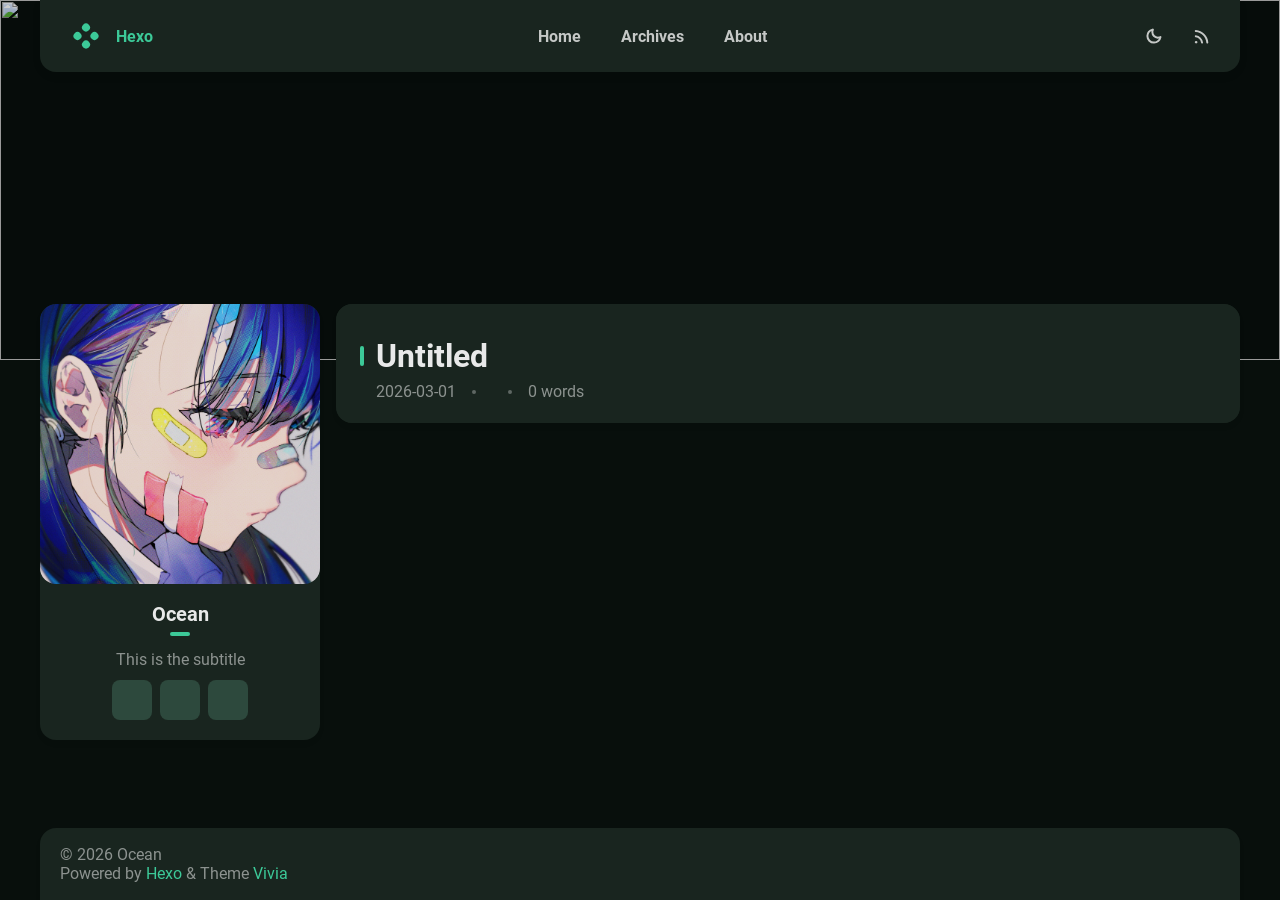
==== about/index.html @ 74344266 "Site updated: 2026-03-01 21:42:23" ====
<!DOCTYPE html>


<html theme="dark" showBanner="true" hasBanner="true" > 
<link href="https://cdn.staticfile.org/font-awesome/6.4.2/css/fontawesome.min.css" rel="stylesheet">
<link href="https://cdn.staticfile.org/font-awesome/6.4.2/css/brands.min.css" rel="stylesheet">
<link href="https://cdn.staticfile.org/font-awesome/6.4.2/css/solid.min.css" rel="stylesheet">
<script src="/js/color.global.min.js" ></script>
<script src="/js/load-settings.js" ></script>
<head>
  <meta charset="utf-8">
  
  
  

  
  <title>Hexo</title>
  <meta name="viewport" content="width=device-width, initial-scale=1, shrink-to-fit=no">

  <link rel="preload" href="/css/fonts/Roboto-Regular.ttf" as="font" type="font/ttf" crossorigin="anonymous">
  <link rel="preload" href="/css/fonts/Roboto-Bold.ttf" as="font" type="font/ttf" crossorigin="anonymous">

  <meta property="og:type" content="website">
<meta property="og:title" content="Hexo">
<meta property="og:url" content="http://example.com/about/index.html">
<meta property="og:site_name" content="Hexo">
<meta property="og:locale" content="en_US">
<meta property="article:published_time" content="2026-03-01T13:24:46.363Z">
<meta property="article:modified_time" content="2026-03-01T13:24:46.363Z">
<meta property="article:author" content="John Doe">
<meta name="twitter:card" content="summary">
  
    <link rel="alternate" href="/atom.xml" title="Hexo" type="application/atom+xml">
  
  
    <link rel="icon" media="(prefers-color-scheme: light)" href="/images/favicon-light-32.png" sizes="32x32">
    <link rel="icon" media="(prefers-color-scheme: light)" href="/images/favicon-light-128.png" sizes="128x128">
    <link rel="icon" media="(prefers-color-scheme: light)" href="/images/favicon-light-180.png" sizes="180x180">
    <link rel="icon" media="(prefers-color-scheme: light)" href="/images/favicon-light-192.png" sizes="192x192">
    <link rel="icon" media="(prefers-color-scheme: dark)" href="/images/favicon-dark-32.png" sizes="32x32">
    <link rel="icon" media="(prefers-color-scheme: dark)" href="/images/favicon-dark-128.png" sizes="128x128">
    <link rel="icon" media="(prefers-color-scheme: dark)" href="/images/favicon-dark-180.png" sizes="180x180">
    <link rel="icon" media="(prefers-color-scheme: dark)" href="/images/favicon-dark-192.png" sizes="192x192">
  
  
  
<link rel="stylesheet" href="/css/style.css">

<meta name="generator" content="Hexo 8.1.1"></head>

<body>
  
  
    
<div id="banner" class="">
  <img src="/images/backgrand/main.png" itemprop="image">
  <div id="banner-dim"></div>
</div>
 
   
  <div id="main-grid" class="  ">
    <div id="nav" class=""  >
      <navbar id="navbar">
  <nav id="title-nav">
    <a href="/">
      <div id="vivia-logo">
        <div class="dot"></div>
        <div class="dot"></div>
        <div class="dot"></div>
        <div class="dot"></div>
      </div>
      <div>Hexo </div>
    </a>
  </nav>
  <nav id="main-nav">
    
      <a class="main-nav-link" href="/">Home</a>
    
      <a class="main-nav-link" href="/archives">Archives</a>
    
      <a class="main-nav-link" href="/about">About</a>
    
  </nav>
  <nav id="sub-nav">
    <a id="theme-btn" class="nav-icon">
      <span class="light-mode-icon"><svg xmlns="http://www.w3.org/2000/svg" height="20" viewBox="0 -960 960 960" width="20"><path d="M438.5-829.913v-48q0-17.452 11.963-29.476 11.964-12.024 29.326-12.024 17.363 0 29.537 12.024t12.174 29.476v48q0 17.452-11.963 29.476-11.964 12.024-29.326 12.024-17.363 0-29.537-12.024T438.5-829.913Zm0 747.826v-48q0-17.452 11.963-29.476 11.964-12.024 29.326-12.024 17.363 0 29.537 12.024t12.174 29.476v48q0 17.452-11.963 29.476-11.964 12.024-29.326 12.024-17.363 0-29.537-12.024T438.5-82.087ZM877.913-438.5h-48q-17.452 0-29.476-11.963-12.024-11.964-12.024-29.326 0-17.363 12.024-29.537t29.476-12.174h48q17.452 0 29.476 11.963 12.024 11.964 12.024 29.326 0 17.363-12.024 29.537T877.913-438.5Zm-747.826 0h-48q-17.452 0-29.476-11.963-12.024-11.964-12.024-29.326 0-17.363 12.024-29.537T82.087-521.5h48q17.452 0 29.476 11.963 12.024 11.964 12.024 29.326 0 17.363-12.024 29.537T130.087-438.5Zm660.174-290.87-34.239 32q-12.913 12.674-29.565 12.174-16.653-.5-29.327-13.174-12.674-12.673-12.554-28.826.12-16.152 12.794-28.826l33-35q12.913-12.674 30.454-12.674t30.163 12.847q12.709 12.846 12.328 30.826-.38 17.98-13.054 30.653ZM262.63-203.978l-32 34q-12.913 12.674-30.454 12.674t-30.163-12.847q-12.709-12.846-12.328-30.826.38-17.98 13.054-30.653l33.239-31q12.913-12.674 29.565-12.174 16.653.5 29.327 13.174 12.674 12.673 12.554 28.826-.12 16.152-12.794 28.826Zm466.74 33.239-32-33.239q-12.674-12.913-12.174-29.565.5-16.653 13.174-29.327 12.673-12.674 28.826-13.054 16.152-.38 28.826 12.294l35 33q12.674 12.913 12.674 30.454t-12.847 30.163q-12.846 12.709-30.826 12.328-17.98-.38-30.653-13.054ZM203.978-697.37l-34-33q-12.674-12.913-13.174-29.945-.5-17.033 12.174-29.707t31.326-13.293q18.653-.62 31.326 13.054l32 34.239q11.674 12.913 11.174 29.565-.5 16.653-13.174 29.327-12.673 12.674-28.826 12.554-16.152-.12-28.826-12.794ZM480-240q-100 0-170-70t-70-170q0-100 70-170t170-70q100 0 170 70t70 170q0 100-70 170t-170 70Zm-.247-82q65.703 0 111.475-46.272Q637-414.544 637-480.247t-45.525-111.228Q545.95-637 480.247-637t-111.475 45.525Q323-545.95 323-480.247t45.525 111.975Q414.05-322 479.753-322ZM481-481Z"/></svg></span>
      <span class="dark-mode-icon"><svg xmlns="http://www.w3.org/2000/svg" height="20" viewBox="0 -960 960 960" width="20"><path d="M480.239-116.413q-152.63 0-258.228-105.478Q116.413-327.37 116.413-480q0-130.935 77.739-227.435t206.304-125.043q43.022-9.631 63.87 10.869t3.478 62.805q-8.891 22.043-14.315 44.463-5.424 22.42-5.424 46.689 0 91.694 64.326 155.879 64.325 64.186 156.218 64.186 24.369 0 46.978-4.946 22.609-4.945 44.413-14.076 42.826-17.369 62.967 1.142 20.142 18.511 10.511 61.054Q807.174-280 712.63-198.206q-94.543 81.793-232.391 81.793Zm0-95q79.783 0 143.337-40.217 63.554-40.218 95.793-108.283-15.608 4.044-31.097 5.326-15.49 1.283-31.859.805-123.706-4.066-210.777-90.539-87.071-86.473-91.614-212.092-.24-16.369.923-31.978 1.164-15.609 5.446-30.978-67.826 32.478-108.282 96.152Q211.652-559.543 211.652-480q0 111.929 78.329 190.258 78.329 78.329 190.258 78.329ZM466.13-465.891Z"/></svg></span>
    </a>
    
      <a id="nav-rss-link" class="nav-icon mobile-hide" href="/atom.xml" title="RSS Feed">
        <svg xmlns="http://www.w3.org/2000/svg" height="20" viewBox="0 -960 960 960" width="20"><path d="M198-120q-25.846 0-44.23-18.384-18.384-18.385-18.384-44.23 0-25.846 18.384-44.23 18.384-18.385 44.23-18.385 25.846 0 44.23 18.385 18.384 18.384 18.384 44.23 0 25.845-18.384 44.23Q223.846-120 198-120Zm538.385 0q-18.846 0-32.923-13.769-14.076-13.769-15.922-33.23-8.692-100.616-51.077-188.654-42.385-88.039-109.885-155.539-67.5-67.501-155.539-109.885Q283-663.462 182.385-672.154q-19.461-1.846-33.23-16.23-13.769-14.385-13.769-33.846t14.076-32.922q14.077-13.461 32.923-12.23 120.076 8.692 226.038 58.768 105.961 50.077 185.73 129.846 79.769 79.769 129.846 185.731 50.077 105.961 58.769 226.038 1.231 18.846-12.538 32.922Q756.461-120 736.385-120Zm-252 0q-18.231 0-32.423-13.461t-18.653-33.538Q418.155-264.23 348.886-333.5q-69.27-69.27-166.501-84.423-20.077-4.462-33.538-18.961-13.461-14.5-13.461-33.346 0-19.076 13.884-33.23 13.884-14.153 33.115-10.922 136.769 15.384 234.384 112.999 97.615 97.615 112.999 234.384 3.231 19.23-10.538 33.115Q505.461-120 484.385-120Z"/></svg>
      </a>
    
    <div id="nav-menu-btn" class="nav-icon">
      <svg xmlns="http://www.w3.org/2000/svg" height="20" viewBox="0 -960 960 960" width="20"><path d="M177.37-252.282q-17.453 0-29.477-11.964-12.024-11.963-12.024-29.326t12.024-29.537q12.024-12.174 29.477-12.174h605.26q17.453 0 29.477 11.964 12.024 11.963 12.024 29.326t-12.024 29.537q-12.024 12.174-29.477 12.174H177.37Zm0-186.218q-17.453 0-29.477-11.963-12.024-11.964-12.024-29.326 0-17.363 12.024-29.537T177.37-521.5h605.26q17.453 0 29.477 11.963 12.024 11.964 12.024 29.326 0 17.363-12.024 29.537T782.63-438.5H177.37Zm0-186.217q-17.453 0-29.477-11.964-12.024-11.963-12.024-29.326t12.024-29.537q12.024-12.174 29.477-12.174h605.26q17.453 0 29.477 11.964 12.024 11.963 12.024 29.326t-12.024 29.537q-12.024 12.174-29.477 12.174H177.37Z"/></svg>
    </div>
  </nav>
</navbar>
<div id="nav-dropdown" class="hidden">
  <div id="dropdown-link-list">
    
      <a class="nav-dropdown-link" href="/">Home</a>
    
      <a class="nav-dropdown-link" href="/archives">Archives</a>
    
      <a class="nav-dropdown-link" href="/about">About</a>
    
    
      <a class="nav-dropdown-link" href="/atom.xml" title="RSS Feed">RSS</a>
     
    </div>
</div>
<script>
  let dropdownBtn = document.getElementById("nav-menu-btn");
  let dropdownEle = document.getElementById("nav-dropdown");
  dropdownBtn.onclick = function() {
    dropdownEle.classList.toggle("hidden");
  }
</script>
    </div>
    <div id="sidebar-wrapper">
      <sidebar id="sidebar">
  
    <div class="widget-wrap">
  <div class="info-card">
    <div class="avatar">
      
        <image src=/images/avatar/main.jpg></image>
      
      <div class="img-dim"></div>
    </div>
    <div class="info">
      <div class="username">Ocean </div>
      <div class="dot"></div>
      <div class="subtitle">This is the subtitle </div>
      <div class="link-list">
        
          <a class="link-btn" target="_blank" rel="noopener" href="https://twitter.com" title="Twitter"><i class="fa-brands fa-twitter"></i></a>
        
          <a class="link-btn" target="_blank" rel="noopener" href="https://store.steampowered.com" title="Steam"><i class="fa-brands fa-steam"></i></a>
        
          <a class="link-btn" target="_blank" rel="noopener" href="https://github.com" title="GitHub"><i class="fa-brands fa-github"></i></a>
         
      </div>  
    </div>
  </div>
</div>

  
  <div class="sticky">
    
      



    
      

    
  </div>
</sidebar>
    </div>
    <div id="content-body">
       


<article id="page-" class="h-entry article article-type-page" itemprop="blogPost" itemscope itemtype="https://schema.org/BlogPosting">
   
  <div class="article-inner">
    <div class="article-main">
      <header class="article-header">
        
<div class="main-title-bar">
  <div class="main-title-dot"></div>
  
    
      <h1 class="p-name article-title" itemprop="headline name">
        Untitled
      </h1>
    
  
</div>

        <div class='meta-info-bar'>
          <div class="meta-info">
  <time class="dt-published" datetime="2026-03-01T13:24:46.363Z" itemprop="datePublished">2026-03-01</time>
</div>
          <div class="need-seperator meta-info">
              
          </div>
          <div class="wordcount need-seperator meta-info">
            0 words 
          </div>
        </div>
        
      </header>
      <div class="e-content article-entry" itemprop="articleBody">
        
          
        
      </div>

         
    </div>
    
     
  </div>
  
    

  
</article>






    </div>
    <div id="footer-wrapper">
      <footer id="footer">
  
  <div id="footer-info" class="inner">
    
    &copy; 2026 Ocean<br>
    Powered by <a href="https://hexo.io/" target="_blank">Hexo</a> & Theme <a target="_blank" rel="noopener" href="https://github.com/saicaca/hexo-theme-vivia">Vivia</a>
  </div>
</footer>

    </div>
    <div class="back-to-top-wrapper">
    <button id="back-to-top-btn" class="back-to-top-btn hide" onclick="topFunction()">
        <i class="fa-solid fa-angle-up"></i>
    </button>
</div>

<script>
    function topFunction() {
        window.scroll({ top: 0, behavior: 'smooth' });
    }
    let btn = document.getElementById('back-to-top-btn');
    function scrollFunction() {
        if (document.body.scrollTop > 600 || document.documentElement.scrollTop > 600) {
            btn.classList.remove('hide')
        } else {
            btn.classList.add('hide')
        }
    }
    window.onscroll = function() {
        scrollFunction();
    }
</script>

  </div>
  <script src="/js/light-dark-switch.js"></script>
</body>
</html>
---- css/style.css ----
:root {
  --neut-L90: rgba(255,255,255,0.9);
  --neut-L75: rgba(255,255,255,0.75);
  --neut-L50: rgba(255,255,255,0.5);
  --neut-L30: rgba(255,255,255,0.3);
  --neut-L10: rgba(255,255,255,0.1);
  --banner-dim: rgba(0,0,0,0.2);
  --primary-hue: 165;
  --main-title: rgba(255,255,255,0.9);
  --btn-content: var(--neut-L75);
  --btn-content-hover: var(--btn-content);
  --card-btn-bg: var(--card-background);
  --card-btn-icon: var(--primary);
  --btn-text-neutral-text: var(--neut-L75);
  --btn-text-content: var(--primary);
  --btn-text-light-text: var(--primary);
  --title-hover: var(--primary);
  --light-dot: var(--primary);
  --article-meta: rgba(255,255,255,0.5);
  --article-text: rgba(255,255,255,0.75);
  --info-name: rgba(255,255,255,0.9);
  --info-sub: rgba(255,255,255,0.5);
  --link: var(--primary);
  --color-picker-border: var(--primary);
  --color-picker-thumb: var(--primary);
  --pagenav-curr-bg: var(--primary);
  --widget-title: var(--main-title);
  --archive-year: var(--neut-L75);
  --archive-date: var(--neut-L50);
  --archive-title: var(--neut-L75);
  --archive-tags: var(--neut-L30);
  --archive-dashline: var(--neut-L10);
  --primary-btn-bg: var(--primary);
  --img-overlay: rgba(0,0,0,0.1);
  --sidebar-width: 280px;
  --display-light-icon: 0;
  --display-dark-icon: 1;
}
@supports (color: oklch(0 0 0)) {
  :root {
    --primary: oklch(0.75 0.14 var(--primary-hue));
    --nav-dropdown-bg: oklch(0.2 0.02 var(--primary-hue));
    --page-background: oklch(0.16 0.014 var(--primary-hue));
    --card-background: oklch(0.25 0.02 var(--primary-hue));
    --btn-bg: oklch(0.38 0.04 var(--primary-hue));
    --btn-hover: oklch(0.45 0.045 var(--primary-hue));
    --btn-active: oklch(0.5 0.05 var(--primary-hue));
    --card-btn-hover: oklch(0.3 0.03 var(--primary-hue));
    --card-btn-active: oklch(0.35 0.035 var(--primary-hue));
    --btn-text-hover: oklch(0.2 0.02 var(--primary-hue));
    --btn-text-active: oklch(0.17 0.017 var(--primary-hue));
    --timeline-dim-dot: oklch(0.5 0.05 var(--primary-hue));
    --title-active: oklch(0.65 0.12 var(--primary-hue));
    --tag-dot: oklch(0.25 0.02 var(--primary-hue));
    --highlight-selection: oklch(0.35 0.035 var(--primary-hue));
    --article-code-bg: oklch(0.4 0.04 var(--primary-hue));
    --article-block: oklch(0.2 0.02 var(--primary-hue));
    --link-hover-bg: oklch(0.4 0.08 var(--primary-hue));
    --link-active-bg: oklch(0.35 0.07 var(--primary-hue));
    --blockquote-bg: oklch(0.2 0.02 var(--primary-hue));
    --color-picker-range: oklch(0.4 0.04 var(--primary-hue));
    --badge-bg: oklch(0.75 0.12 var(--primary-hue));
    --text-on-light: oklch(0.25 0.02 var(--primary-hue));
    --pagenav-curr-text: oklch(0.25 0.02 var(--primary-hue));
    --input-field: oklch(0.2 0.02 var(--primary-hue));
    --primary-btn-text: oklch(0.25 0.02 var(--primary-hue));
    --enter-btn-bg: oklch(0.2 0.02 var(--primary-hue));
    --enter-btn-hover: oklch(0.3 0.03 var(--primary-hue));
    --enter-btn-active: oklch(0.35 0.035 var(--primary-hue));
    --selection-bg: oklch(0.4 0.08 var(--primary-hue));
    --code-block-selection-bg: oklch(0.4 0.08 var(--primary-hue));
  }
}
@supports not (color: oklch(0 0 0)) {
  :root {
    --primary: #3cc998;
    --nav-dropdown-bg: #0d1914;
    --page-background: #080f0c;
    --card-background: #19251f;
    --btn-bg: #2d493d;
    --btn-hover: #3d5d4f;
    --btn-active: #476d5c;
    --card-btn-hover: #1f332a;
    --card-btn-active: #294036;
    --btn-text-hover: #0d1914;
    --btn-text-active: #08120e;
    --timeline-dim-dot: #476d5c;
    --title-active: #32a67d;
    --tag-dot: #19251f;
    --highlight-selection: #294036;
    --article-code-bg: #334f42;
    --article-block: #0d1914;
    --link-hover-bg: #0a553d;
    --link-active-bg: #074631;
    --blockquote-bg: #0d1914;
    --color-picker-range: #334f42;
    --badge-bg: #58c69b;
    --text-on-light: #19251f;
    --pagenav-curr-text: #19251f;
    --input-field: #0d1914;
    --primary-btn-text: #19251f;
    --enter-btn-bg: #0d1914;
    --enter-btn-hover: #1f332a;
    --enter-btn-active: #294036;
    --selection-bg: #0a553d;
    --code-block-selection-bg: #0a553d;
  }
}
:root[theme='light'] {
  --card-background: #fff;
  --banner-dim: none;
  --neut-L90: rgba(0,0,0,0.9);
  --neut-L75: rgba(0,0,0,0.75);
  --neut-L50: rgba(0,0,0,0.5);
  --neut-L30: rgba(0,0,0,0.3);
  --neut-L10: rgba(0,0,0,0.1);
  --main-title: rgba(0,0,0,0.9);
  --article-meta: rgba(0,0,0,0.5);
  --article-text: rgba(0,0,0,0.75);
  --btn-text-neutral-text: rgba(0,0,0,0.75);
  --info-name: rgba(0,0,0,0.9);
  --info-sub: rgba(0,0,0,0.5);
  --tag-dot: var(--btn-content);
  --img-overlay: rgba(0,0,0,0);
  --pagenav-curr-text: rgba(255,255,255,0.9);
  --primary-btn-text: rgba(255,255,255,0.9);
  --display-light-icon: 1;
  --display-dark-icon: 0;
}
@supports (color: oklch(0 0 0)) {
  :root[theme='light'] {
    --primary: oklch(0.7 0.14 var(--primary-hue));
    --page-background: oklch(0.95 0.01 var(--primary-hue));
    --nav-dropdown-bg: oklch(0.98 0.005 var(--primary-hue));
    --btn-bg: oklch(0.95 0.025 var(--primary-hue));
    --btn-content: oklch(0.55 0.12 var(--primary-hue));
    --btn-hover: oklch(0.9 0.05 var(--primary-hue));
    --btn-active: oklch(0.85 0.08 var(--primary-hue));
    --btn-text-hover: oklch(0.95 0.025 var(--primary-hue));
    --btn-text-active: oklch(0.98 0.01 var(--primary-hue));
    --btn-text-content: oklch(0.7 0.14 var(--primary-hue));
    --card-btn-hover: oklch(0.98 0.005 var(--primary-hue));
    --card-btn-active: oklch(0.9 0.03 var(--primary-hue));
    --title-active: oklch(0.6 0.12 var(--primary-hue));
    --link-hover-bg: oklch(0.95 0.025 var(--primary-hue));
    --link-active-bg: oklch(0.9 0.05 var(--primary-hue));
    --article-code-bg: oklch(0.95 0.02 var(--primary-hue));
    --blockquote-bg: oklch(0.98 0.005 var(--primary-hue));
    --badge-bg: oklch(0.95 0.02 var(--primary-hue));
    --text-on-light: oklch(0.55 0.12 var(--primary-hue));
    --color-picker-range: oklch(0.95 0.02 var(--primary-hue));
    --input-field: oklch(0.98 0.005 var(--primary-hue));
    --enter-btn-bg: oklch(0.98 0.005 var(--primary-hue));
    --enter-btn-hover: oklch(0.96 0.015 var(--primary-hue));
    --enter-btn-active: oklch(0.9 0.03 var(--primary-hue));
    --selection-bg: oklch(0.9 0.05 var(--primary-hue));
  }
}
@supports not (color: oklch(0 0 0)) {
  :root[theme='light'] {
    --primary: #22b988;
    --page-background: #e9f1ed;
    --nav-dropdown-bg: #f5f9f7;
    --btn-bg: #e0f4ea;
    --btn-content: #008760;
    --btn-hover: #c0e9d6;
    --btn-active: #9cdfc1;
    --btn-text-hover: #e0f4ea;
    --btn-text-active: #f3fbf7;
    --btn-text-content: #22b988;
    --card-btn-hover: #f5f9f7;
    --card-btn-active: #cde5d9;
    --title-active: #19966e;
    --link-hover-bg: #e0f4ea;
    --link-active-bg: #c0e9d6;
    --article-code-bg: #e3f3eb;
    --blockquote-bg: #f5f9f7;
    --badge-bg: #e3f3eb;
    --text-on-light: #008760;
    --color-picker-range: #e3f3eb;
    --input-field: #f5f9f7;
    --enter-btn-bg: #f5f9f7;
    --enter-btn-hover: #e9f5ef;
    --enter-btn-active: #cde5d9;
    --selection-bg: #c0e9d6;
  }
}
body {
  width: 100%;
}
body:before,
body:after {
  content: "";
  display: table;
}
body:after {
  clear: both;
}
html,
body,
div,
span,
applet,
object,
iframe,
h1,
h2,
h3,
h4,
h5,
h6,
p,
blockquote,
pre,
a,
abbr,
acronym,
address,
big,
cite,
code,
del,
dfn,
em,
img,
ins,
kbd,
q,
s,
samp,
small,
strike,
strong,
sub,
sup,
tt,
var,
dl,
dt,
dd,
ol,
ul,
li,
fieldset,
form,
label,
legend,
table,
caption,
tbody,
tfoot,
thead,
tr,
th,
td {
  margin: 0;
  padding: 0;
  border: 0;
  outline: 0;
  font-weight: inherit;
  font-style: inherit;
  font-family: inherit;
  font-size: 100%;
  vertical-align: baseline;
}
body {
  line-height: 1;
  color: #000;
  background: #fff;
}
ol,
ul {
  list-style: none;
}
table {
  border-collapse: separate;
  border-spacing: 0;
  vertical-align: middle;
}
caption,
th,
td {
  text-align: left;
  font-weight: normal;
  vertical-align: middle;
}
a img {
  border: none;
}
a {
  text-decoration: none;
}
@font-face {
  font-family: Roboto;
  font-style: normal;
  font-weight: 400;
  src: url("fonts/Roboto-Regular.ttf") format("truetype");
}
@font-face {
  font-family: Roboto;
  font-style: normal;
  font-weight: 700;
  src: url("fonts/Roboto-Bold.ttf") format("truetype");
}
body,
#container {
  overflow-x: hidden;
  height: 100%;
}
body {
  font: 16px "Roboto", -apple-system, BlinkMacSystemFont, "Segoe UI", "Oxygen", "Ubuntu", "Cantarell", "Fira Sans", "Droid Sans", "Helvetica Neue", sans-serif;
  -webkit-text-size-adjust: 100%;
  background: var(--page-background);
  background-size: 240px;
  background-blend-mode: overlay;
  -webkit-transition: background 0.15s ease-out, color 0.15s ease-out;
  -moz-transition: background 0.15s ease-out, color 0.15s ease-out;
  -ms-transition: background 0.15s ease-out, color 0.15s ease-out;
  transition: background 0.15s ease-out, color 0.15s ease-out;
}

#main-grid {
  grid-template-columns: min(30%, var(--sidebar-width)) auto;
  grid-template-rows: auto auto auto;
}
#main-grid.right-sidebar {
  grid-template-columns: auto min(30%, var(--sidebar-width));
}
#main-grid {
  display: grid;
  max-width: 1200px;
  min-height: 100vh;
  grid-template-rows: auto 1fr auto;
  margin: auto;
  position: relative;
  grid-gap: 16px;
}
#main-grid #nav {
  grid-column-start: 1;
  grid-column-end: 3;
  -webkit-transition: height 0.15s ease-out;
  -moz-transition: height 0.15s ease-out;
  -ms-transition: height 0.15s ease-out;
  transition: height 0.15s ease-out;
}
#main-grid #sidebar-wrapper {
  grid-row: 2;
  grid-column: 1;
}
#main-grid #content-body {
  grid-column: 2;
  grid-row: 2;
  overflow: auto;
}
#main-grid #footer-wrapper {
  grid-row: 3;
  grid-column-start: 1;
  grid-column-end: 3;
}
#main-grid.right-sidebar #sidebar-wrapper {
  grid-column: 2;
}
#main-grid.right-sidebar #content-body {
  grid-column: 1;
}
@media screen and (max-width: 767px) {
  #main-grid {
    grid-template-columns: auto auto;
  }
  #main-grid #sidebar-wrapper {
    grid-row: 3;
    grid-column-start: 1;
    grid-column-end: 3;
    margin-top: 48px;
  }
  #main-grid #content-body {
    grid-column-start: 1;
    grid-column-end: 3;
  }
  #main-grid #footer-wrapper {
    grid-row: 4;
  }
}
@media screen and (min-width: 768px) and (max-width: 1023px) {
  #main-grid {
    grid-template-columns: auto auto;
  }
  #main-grid #sidebar-wrapper {
    grid-row: 3;
    grid-column-start: 1;
    grid-column-end: 3;
    margin-top: 48px;
  }
  #main-grid #content-body {
    grid-column-start: 1;
    grid-column-end: 3;
  }
  #main-grid #footer-wrapper {
    grid-row: 4;
  }
}
#main {
  position: relative;
}
.clear {
  clear: both;
}
#container {
  position: relative;
}
#nav,
#sidebar-wrapper,
#content-body,
#footer-wrapper,
#back-to-top-btn {
  filter: drop-shadow(0px 4px 4px rgba(0,0,0,0.01));
}
.img-dim {
  width: 100%;
  height: 100%;
  background: var(--img-overlay);
  position: absolute;
  -webkit-transition: background 0.15s ease-out;
  -moz-transition: background 0.15s ease-out;
  -ms-transition: background 0.15s ease-out;
  transition: background 0.15s ease-out;
}
::selection {
  background-color: var(--selection-bg);
}
.article-date,
.article-category-link,
.archive-year {
  text-decoration: none;
  text-transform: uppercase;
  letter-spacing: 2px;
  color: #999;
  margin-bottom: 1em;
  margin-left: 5px;
  line-height: 1em;
  text-shadow: 0 1px #fff;
  font-weight: bold;
}
.archive-article-inner {
  background: #fff;
  -webkit-box-shadow: 1px 2px 3px #ddd;
  box-shadow: 1px 2px 3px #ddd;
  border: 1px solid #ddd;
  border-radius: 3px;
}
navbar,
.article-inner,
#article-nav .article-nav-btn,
.comment-card,
.wl-comment-card,
#page-nav #num-bar,
#page-nav .page-nav-btn,
.archive-main-card,
.back-to-top-btn,
.widget,
.info-card {
  background: var(--card-background);
  border-radius: 16px;
  -webkit-transition: background 0.15s ease-out;
  -moz-transition: background 0.15s ease-out;
  -ms-transition: background 0.15s ease-out;
  transition: background 0.15s ease-out;
}
.article-tag-list-link,
.widget-tag-list-link,
.info-card .link-list .link-btn {
  background: var(--btn-bg);
  border-radius: 8px;
  color: var(--btn-content);
  -webkit-transition: background 0.15s ease-out, color 0.15s ease-out;
  -moz-transition: background 0.15s ease-out, color 0.15s ease-out;
  -ms-transition: background 0.15s ease-out, color 0.15s ease-out;
  transition: background 0.15s ease-out, color 0.15s ease-out;
  cursor: pointer;
  border: none;
  display: -webkit-box;
  display: -moz-box;
  display: -webkit-flex;
  display: -ms-flexbox;
  display: box;
  display: flex;
  -webkit-box-pack: center;
  -moz-box-pack: center;
  -ms-flex-pack: center;
  -webkit-justify-content: center;
  justify-content: center;
  -webkit-box-align: center;
  -moz-box-align: center;
  -ms-flex-align: center;
  -webkit-align-items: center;
  align-items: center;
}
.article-tag-list-link:hover,
.widget-tag-list-link:hover,
.info-card .link-list .link-btn:hover {
  color: var(--btn-content-hover);
  background: var(--btn-hover);
}
.article-tag-list-link:active,
.widget-tag-list-link:active,
.info-card .link-list .link-btn:active {
  background: var(--btn-active);
}
#article-nav .article-nav-btn,
.back-to-top-btn {
  display: -webkit-box;
  display: -moz-box;
  display: -webkit-flex;
  display: -ms-flexbox;
  display: box;
  display: flex;
  -webkit-box-pack: center;
  -moz-box-pack: center;
  -ms-flex-pack: center;
  -webkit-justify-content: center;
  justify-content: center;
  -webkit-box-align: center;
  -moz-box-align: center;
  -ms-flex-align: center;
  -webkit-align-items: center;
  align-items: center;
}
#article-nav .article-nav-btn:hover,
.back-to-top-btn:hover {
  background: var(--card-btn-hover);
}
#article-nav .article-nav-btn:active,
.back-to-top-btn:active {
  background: var(--card-btn-active);
}
.article-tag-list-link,
.widget-tag-list-link {
  height: 32px;
  padding: 0 12px;
  font-size: 14px;
}
.article-title,
.comment-card .main-title,
.wl-comment-card .main-title,
.archive-main-card .archive-title {
  text-decoration: none;
  font-size: 32px;
  font-weight: bold;
  color: var(--main-title);
  line-height: 40px;
  -webkit-transition: color 0.15s ease-out;
  -moz-transition: color 0.15s ease-out;
  -ms-transition: color 0.15s ease-out;
  transition: color 0.15s ease-out;
  position: relative;
}
@media screen and (max-width: 767px) {
  .article-title,
  .comment-card .main-title,
  .wl-comment-card .main-title,
  .archive-main-card .archive-title {
    font-size: 28px;
  }
}
.article-entry a,
#footer a {
  color: var(--link);
  border-radius: 6px;
  -webkit-transition: background 0.15s ease-out, color 0.15s ease-out, outline 0.15s ease-out;
  -moz-transition: background 0.15s ease-out, color 0.15s ease-out, outline 0.15s ease-out;
  -ms-transition: background 0.15s ease-out, color 0.15s ease-out, outline 0.15s ease-out;
  transition: background 0.15s ease-out, color 0.15s ease-out, outline 0.15s ease-out;
  padding: 3px;
  margin: -3px;
}
.article-entry a:hover,
#footer a:hover {
  background: var(--link-hover-bg);
}
.article-entry a:active,
#footer a:active {
  background: var(--link-active-bg);
}
.article-entry h1,
.widget h1 {
  font-size: 2em;
}
.article-entry h2,
.widget h2 {
  font-size: 1.5em;
}
.article-entry h3,
.widget h3 {
  font-size: 1.3em;
}
.article-entry h4,
.widget h4 {
  font-size: 1.2em;
}
.article-entry h5,
.widget h5 {
  font-size: 1em;
}
.article-entry h6,
.widget h6 {
  font-size: 1em;
  color: #999;
}
.article-entry hr,
.widget hr {
  border: 1px dashed #ddd;
}
.article-entry strong,
.widget strong {
  font-weight: bold;
}
.article-entry em,
.widget em,
.article-entry cite,
.widget cite {
  font-style: italic;
}
.article-entry sup,
.widget sup,
.article-entry sub,
.widget sub {
  font-size: 0.75em;
  line-height: 0;
  position: relative;
  vertical-align: baseline;
}
.article-entry sup,
.widget sup {
  top: -0.5em;
}
.article-entry sub,
.widget sub {
  bottom: -0.2em;
}
.article-entry small,
.widget small {
  font-size: 0.85em;
}
.article-entry acronym,
.widget acronym,
.article-entry abbr,
.widget abbr {
  border-bottom: 1px dotted;
}
.article-entry ul,
.widget ul,
.article-entry ol,
.widget ol,
.article-entry dl,
.widget dl {
  margin: 0 20px;
  line-height: 1.6em;
}
.article-entry ul ul,
.widget ul ul,
.article-entry ol ul,
.widget ol ul,
.article-entry ul ol,
.widget ul ol,
.article-entry ol ol,
.widget ol ol {
  margin-top: 0;
  margin-bottom: 0;
}
.article-entry ul,
.widget ul {
  list-style: disc;
}
.article-entry ol,
.widget ol {
  list-style: decimal;
}
.article-entry dt,
.widget dt {
  font-weight: bold;
}
:root #nav {
  height: 72px;
  z-index: 10;
}
@media screen and (max-width: 767px) {
  :root #nav {
    height: auto;
    min-height: 72px;
  }
}
@media screen and (min-width: 768px) and (max-width: 1023px) {
  :root #nav {
    height: auto;
    min-height: 72px;
  }
}
:root #banner {
  opacity: 0;
}
:root[showBanner="true"][hasBanner="true"] #nav {
  height: calc(40vh - 72px);
  filter: drop-shadow(0px 4px 4px rgba(0,0,0,0.04));
}
:root[showBanner="true"][hasBanner="true"] #nav.is_home {
  height: calc(60vh - 72px);
}
:root[showBanner="true"][hasBanner="true"] #banner {
  opacity: 1;
  top: 0;
}
@media screen and (min-width: 1024px) {
  :root[showBanner="true"][hasBanner="desktop"] #nav {
    height: calc(40vh - 72px);
    filter: drop-shadow(0px 4px 4px rgba(0,0,0,0.04));
  }
  :root[showBanner="true"][hasBanner="desktop"] #nav.is_home {
    height: calc(60vh - 72px);
  }
  :root[showBanner="true"][hasBanner="desktop"] #banner {
    opacity: 1;
    top: 0;
  }
}
#banner {
  height: 40vh;
  width: 100%;
  position: absolute;
  overflow: hidden;
  -webkit-transition: opacity 0.15s ease-out, top 0.15s ease-out;
  -moz-transition: opacity 0.15s ease-out, top 0.15s ease-out;
  -ms-transition: opacity 0.15s ease-out, top 0.15s ease-out;
  transition: opacity 0.15s ease-out, top 0.15s ease-out;
  top: -40px;
}
#banner.hide {
  opacity: 0;
}
#banner.is_home {
  height: 60vh;
}
#banner img {
  height: 100%;
  width: 100%;
  object-fit: cover;
  object-position: center;
}
#banner #banner-dim {
  height: 100%;
  width: 100%;
  position: absolute;
  top: 0;
  background: var(--banner-dim);
  -webkit-transition: background 0.15s ease-out;
  -moz-transition: background 0.15s ease-out;
  -ms-transition: background 0.15s ease-out;
  transition: background 0.15s ease-out;
}
navbar {
  height: 72px;
  display: -webkit-box;
  display: -moz-box;
  display: -webkit-flex;
  display: -ms-flexbox;
  display: box;
  display: flex;
  -webkit-box-pack: justify;
  -moz-box-pack: justify;
  -ms-flex-pack: justify;
  -webkit-justify-content: space-between;
  justify-content: space-between;
  -webkit-box-align: center;
  -moz-box-align: center;
  -ms-flex-align: center;
  -webkit-align-items: center;
  align-items: center;
  position: sticky;
  margin: 0 auto;
  border-radius: 0 0 16px 16px;
  top: 0;
}
#title-nav {
  margin-left: 16px;
}
#title-nav a {
  color: var(--btn-text-content);
  height: 52px;
  border-radius: 8px;
  -webkit-box-align: center;
  -moz-box-align: center;
  -ms-flex-align: center;
  -webkit-align-items: center;
  align-items: center;
  padding: 0 20px;
  display: -webkit-box;
  display: -moz-box;
  display: -webkit-flex;
  display: -ms-flexbox;
  display: box;
  display: flex;
  font-size: 16px;
  font-weight: bold;
  -webkit-transition: background 0.15s ease-out;
  -moz-transition: background 0.15s ease-out;
  -ms-transition: background 0.15s ease-out;
  transition: background 0.15s ease-out;
}
#title-nav a:hover {
  background: var(--btn-text-hover);
}
#title-nav a:active {
  background: var(--btn-text-active);
}
#title-nav a #vivia-logo {
  display: -webkit-box;
  display: -moz-box;
  display: -webkit-flex;
  display: -ms-flexbox;
  display: box;
  display: flex;
  -webkit-box-lines: multiple;
  -moz-box-lines: multiple;
  -webkit-flex-wrap: wrap;
  -ms-flex-wrap: wrap;
  flex-wrap: wrap;
  gap: 4px;
  width: 20px;
  height: 20px;
  -webkit-transform: rotate(45deg);
  -moz-transform: rotate(45deg);
  -ms-transform: rotate(45deg);
  transform: rotate(45deg);
  margin-right: 20px;
}
#title-nav a #vivia-logo .dot {
  height: 8px;
  width: 8px;
  border-radius: 50%;
  background: var(--btn-text-content);
}
#main-nav {
  float: left;
  display: -webkit-box;
  display: -moz-box;
  display: -webkit-flex;
  display: -ms-flexbox;
  display: box;
  display: flex;
  gap: 8px;
}
@media screen and (max-width: 767px) {
  #main-nav {
    display: none;
  }
}
@media screen and (min-width: 768px) and (max-width: 1023px) {
  #main-nav {
    display: none;
  }
}
.nav-icon,
.main-nav-link {
  float: left;
  color: var(--btn-text-neutral-text);
  fill: var(--btn-text-neutral-text);
  text-decoration: none;
  display: block;
  border-radius: 8px;
  -webkit-transition: background 0.15s ease-out, color 0.15s ease-out;
  -moz-transition: background 0.15s ease-out, color 0.15s ease-out;
  -ms-transition: background 0.15s ease-out, color 0.15s ease-out;
  transition: background 0.15s ease-out, color 0.15s ease-out;
}
.nav-icon:hover,
.main-nav-link:hover {
  background: var(--btn-text-hover);
  color: var(--btn-text-light-text);
  fill: var(--btn-text-light-text);
}
.nav-icon:active,
.main-nav-link:active {
  background: var(--btn-text-active);
}
.nav-icon {
  font-family: FontAwesome;
  text-align: center;
  font-size: 16px;
  width: 44px;
  height: 44px;
  display: -webkit-box;
  display: -moz-box;
  display: -webkit-flex;
  display: -ms-flexbox;
  display: box;
  display: flex;
  position: relative;
  cursor: pointer;
  -webkit-box-pack: center;
  -moz-box-pack: center;
  -ms-flex-pack: center;
  -webkit-justify-content: center;
  justify-content: center;
  -webkit-box-align: center;
  -moz-box-align: center;
  -ms-flex-align: center;
  -webkit-align-items: center;
  align-items: center;
}
@media screen and (max-width: 767px) {
  .nav-icon.mobile-hide {
    display: none;
  }
}
@media screen and (min-width: 768px) and (max-width: 1023px) {
  .nav-icon.mobile-hide {
    display: none;
  }
}
.nav-icon .rss {
  font-weight: 300;
}
.nav-icon .light-mode-icon {
  position: absolute;
  height: 20px;
  opacity: var(--display-light-icon);
  -webkit-transition: opacity 0.15s ease-out;
  -moz-transition: opacity 0.15s ease-out;
  -ms-transition: opacity 0.15s ease-out;
  transition: opacity 0.15s ease-out;
}
.nav-icon .dark-mode-icon {
  position: absolute;
  height: 20px;
  opacity: var(--display-dark-icon);
  -webkit-transition: opacity 0.15s ease-out;
  -moz-transition: opacity 0.15s ease-out;
  -ms-transition: opacity 0.15s ease-out;
  transition: opacity 0.15s ease-out;
}
@media screen and (min-width: 1024px) {
  #nav-menu-btn {
    display: none;
  }
}
#nav-dropdown {
  margin-top: -16px;
  background: var(--nav-dropdown-bg);
  -webkit-transition: background 0.15s ease-out, height 0.15s ease-out;
  -moz-transition: background 0.15s ease-out, height 0.15s ease-out;
  -ms-transition: background 0.15s ease-out, height 0.15s ease-out;
  transition: background 0.15s ease-out, height 0.15s ease-out;
  border-radius: 0 0 16px 16px;
  overflow: hidden;
  height: fit-content;
}
@media screen and (min-width: 1024px) {
  #nav-dropdown {
    display: none;
  }
}
#nav-dropdown.hidden {
  height: 0;
}
#nav-dropdown #dropdown-link-list {
  padding-top: 24px;
  padding-bottom: 8px;
}
#nav-dropdown #dropdown-link-list .nav-dropdown-link {
  display: -webkit-box;
  display: -moz-box;
  display: -webkit-flex;
  display: -ms-flexbox;
  display: box;
  display: flex;
  -webkit-box-align: center;
  -moz-box-align: center;
  -ms-flex-align: center;
  -webkit-align-items: center;
  align-items: center;
  padding-left: 32px;
  height: 40px;
  width: 100%;
  display: -webkit-box;
  display: -moz-box;
  display: -webkit-flex;
  display: -ms-flexbox;
  display: box;
  display: flex;
  color: var(--neut-L75);
  font-weight: bold;
  -webkit-transition: color 0.15s ease-out;
  -moz-transition: color 0.15s ease-out;
  -ms-transition: color 0.15s ease-out;
  transition: color 0.15s ease-out;
}
#nav-dropdown #dropdown-link-list .nav-dropdown-link:hover,
#nav-dropdown #dropdown-link-list .nav-dropdown-link:active {
  color: var(--primary);
}
.main-nav-link {
  font-weight: bold;
  height: 44px;
  padding: 0px 16px;
  display: -webkit-box;
  display: -moz-box;
  display: -webkit-flex;
  display: -ms-flexbox;
  display: box;
  display: flex;
  -webkit-box-align: center;
  -moz-box-align: center;
  -ms-flex-align: center;
  -webkit-align-items: center;
  align-items: center;
}
#main-nav-toggle {
  display: none;
}
#main-nav-toggle:before {
  content: "\f0c9";
}
@media screen and (max-width: 767px) {
  #main-nav-toggle {
    display: block;
  }
}
#sub-nav {
  margin-right: 16px;
  display: -webkit-box;
  display: -moz-box;
  display: -webkit-flex;
  display: -ms-flexbox;
  display: box;
  display: flex;
  gap: 4px;
}
.article {
  margin-bottom: 16px;
}
.article-inner {
  overflow: hidden;
  margin-bottom: 16px;
  display: -webkit-box;
  display: -moz-box;
  display: -webkit-flex;
  display: -ms-flexbox;
  display: box;
  display: flex;
}
.article-main {
  border-radius: 16px;
  z-index: 50;
  position: relative;
  background: var(--card-background);
  -webkit-transition: background 0.15s ease-out;
  -moz-transition: background 0.15s ease-out;
  -ms-transition: background 0.15s ease-out;
  transition: background 0.15s ease-out;
  width: 100%;
  margin-right: -16px;
  padding-bottom: 16px;
}
.article-meta:before,
.article-meta:after {
  content: "";
  display: table;
}
.article-meta:after {
  clear: both;
}
.article-date {
  float: left;
}
.meta-info-bar {
  color: var(--article-meta);
  font-size: 16px;
  font-weight: medium;
  text-decoration: none;
  display: -webkit-box;
  display: -moz-box;
  display: -webkit-flex;
  display: -ms-flexbox;
  display: box;
  display: flex;
  -webkit-box-align: center;
  -moz-box-align: center;
  -ms-flex-align: center;
  -webkit-align-items: center;
  align-items: center;
}
.meta-info-bar * {
  white-space: nowrap;
}
.meta-info-bar .meta-info {
  -webkit-transition: color 0.15s ease-out, outline 0.15s ease-out, background 0.15s ease-out;
  -moz-transition: color 0.15s ease-out, outline 0.15s ease-out, background 0.15s ease-out;
  -ms-transition: color 0.15s ease-out, outline 0.15s ease-out, background 0.15s ease-out;
  transition: color 0.15s ease-out, outline 0.15s ease-out, background 0.15s ease-out;
}
.meta-info-bar a {
  color: var(--article-meta);
  border-radius: 6px;
  margin: -4px;
  padding: 4px;
}
.meta-info-bar a:hover {
  outline-color: var(--btn-bg);
  background: var(--btn-bg);
  color: var(--link);
}
.meta-info-bar .meta-cate-flex {
  display: -webkit-box;
  display: -moz-box;
  display: -webkit-flex;
  display: -ms-flexbox;
  display: box;
  display: flex;
  gap: 6px;
}
.meta-info-bar .meta-cate-flex * {
  -webkit-transition: background 0.15s ease-out, color 0.15s ease-out;
  -moz-transition: background 0.15s ease-out, color 0.15s ease-out;
  -ms-transition: background 0.15s ease-out, color 0.15s ease-out;
  transition: background 0.15s ease-out, color 0.15s ease-out;
}
.meta-info-bar .need-seperator {
  display: -webkit-box;
  display: -moz-box;
  display: -webkit-flex;
  display: -ms-flexbox;
  display: box;
  display: flex;
  -webkit-box-align: center;
  -moz-box-align: center;
  -ms-flex-align: center;
  -webkit-align-items: center;
  align-items: center;
}
.meta-info-bar .need-seperator:before {
  content: "";
  position: relative;
  -webkit-transition: background 0.15s ease-out;
  -moz-transition: background 0.15s ease-out;
  -ms-transition: background 0.15s ease-out;
  transition: background 0.15s ease-out;
  background: var(--neut-L30);
  height: 4px;
  width: 4px;
  border-radius: 50%;
  margin: 0 16px;
}
@media screen and (max-width: 767px) {
  .meta-info-bar .need-seperator:before {
    margin: 0 12px;
  }
}
.article-category-link {
  margin: 0 12px 1em;
}
.article-header {
  padding: 32px 40px 0;
}
@media screen and (max-width: 767px) {
  .article-header {
    padding: 32px 28px 0;
  }
}
.article-header h1 {
  margin-bottom: 0;
}
.article-header .meta-info-bar {
  margin-bottom: 6px;
}
.right-panel {
  display: -webkit-box;
  display: -moz-box;
  display: -webkit-flex;
  display: -ms-flexbox;
  display: box;
  display: flex;
  -webkit-box-pack: end;
  -moz-box-pack: end;
  -ms-flex-pack: end;
  -webkit-justify-content: flex-end;
  justify-content: flex-end;
  -webkit-box-align: center;
  -moz-box-align: center;
  -ms-flex-align: center;
  -webkit-align-items: center;
  align-items: center;
  background-size: cover;
  background-position: center center;
  background-repeat: no-repeat;
  -webkit-transition: all 0.15s ease-out;
  -moz-transition: all 0.15s ease-out;
  -ms-transition: all 0.15s ease-out;
  transition: all 0.15s ease-out;
}
@media screen and (max-width: 767px) {
  .right-panel {
    display: none;
  }
}
.right-panel.non-pic {
  min-width: 76px;
  background: var(--enter-btn-bg);
}
.right-panel.non-pic i {
  color: var(--primary);
  font-size: 24px;
  margin-right: 24px;
}
.right-panel.non-pic:hover {
  background: var(--enter-btn-hover);
}
.right-panel.non-pic:active {
  background: var(--enter-btn-active);
}
.right-panel.with-pic {
  -webkit-transition: 0.3s all ease-out;
  -moz-transition: 0.3s all ease-out;
  -ms-transition: 0.3s all ease-out;
  transition: 0.3s all ease-out;
  min-width: 35%;
}
.right-panel.with-pic .overlay {
  height: 100%;
  width: 100%;
  background: var(--img-overlay);
  -webkit-transition: background 0.15s ease-out;
  -moz-transition: background 0.15s ease-out;
  -ms-transition: background 0.15s ease-out;
  transition: background 0.15s ease-out;
  display: -webkit-box;
  display: -moz-box;
  display: -webkit-flex;
  display: -ms-flexbox;
  display: box;
  display: flex;
  -webkit-box-align: center;
  -moz-box-align: center;
  -ms-flex-align: center;
  -webkit-align-items: center;
  align-items: center;
  -webkit-box-pack: center;
  -moz-box-pack: center;
  -ms-flex-pack: center;
  -webkit-justify-content: center;
  justify-content: center;
}
.right-panel.with-pic .overlay i {
  opacity: 0;
  -webkit-transition: opacity 0.15s ease-out;
  -moz-transition: opacity 0.15s ease-out;
  -ms-transition: opacity 0.15s ease-out;
  transition: opacity 0.15s ease-out;
  margin-right: 0;
  color: #fff;
  font-size: 40px;
}
.right-panel.with-pic .non-pic {
  display: none;
}
.right-panel.with-pic .overlay:hover {
  background: rgba(0,0,0,0.5);
}
.right-panel.with-pic .overlay:hover i {
  display: block;
  opacity: 1;
}
.right-panel.with-pic .overlay:active {
  background: rgba(0,0,0,0.6);
}
.truncate-text {
  overflow: hidden;
  text-overflow: ellipsis;
  display: -webkit-box;
  -webkit-line-clamp: 3;
  line-clamp: 3;
  -webkit-box-orient: vertical;
  margin: 16px 0;
  line-height: 1.6em;
  word-break: break-word;
}
a.article-title:hover {
  color: var(--title-hover);
}
a.article-title:active {
  color: var(--title-active);
}
.article-title h1 {
  width: 100%;
}
.article-title h1 a {
  width: 100%;
}
.article-entry {
  color: var(--article-text);
  padding: 0 40px;
  -webkit-transition: color 0.15s ease-out;
  -moz-transition: color 0.15s ease-out;
  -ms-transition: color 0.15s ease-out;
  transition: color 0.15s ease-out;
}
.article-entry:before,
.article-entry:after {
  content: "";
  display: table;
}
.article-entry:after {
  clear: both;
}
@media screen and (max-width: 767px) {
  .article-entry {
    padding: 0 28px;
  }
}
.article-entry p,
.article-entry table {
  line-height: 1.6em;
  margin: 1.2em 0;
}
.article-entry h1,
.article-entry h2,
.article-entry h3,
.article-entry h4,
.article-entry h5,
.article-entry h6 {
  font-weight: bold;
}
.article-entry h1,
.article-entry h2,
.article-entry h3,
.article-entry h4,
.article-entry h5,
.article-entry h6 {
  line-height: 1.1em;
  margin: 1.1em 0;
}
.article-entry ul,
.article-entry ol,
.article-entry dl {
  margin-top: 1.6em;
  margin-bottom: 1.6em;
}
.article-entry img,
.article-entry video {
  max-width: 100%;
  border-radius: 8px;
  height: auto;
  display: block;
  margin: auto;
}
.article-entry iframe {
  border-radius: 8px;
  border: none;
}
.article-entry table {
  width: 100%;
  border-collapse: collapse;
  border-spacing: 0;
}
.article-entry th {
  font-weight: bold;
  border-bottom: 3px solid #ddd;
  padding-bottom: 0.5em;
}
.article-entry td {
  border-bottom: 1px solid #ddd;
  padding: 10px 0;
}
.article-entry blockquote {
  background: var(--blockquote-bg);
  padding: 0 24px;
  border-radius: 8px;
  display: -webkit-box;
  display: -moz-box;
  display: -webkit-flex;
  display: -ms-flexbox;
  display: box;
  display: flex;
  -webkit-box-orient: vertical;
  -moz-box-orient: vertical;
  -webkit-flex-direction: column;
  -ms-flex-direction: column;
  flex-direction: column;
  -webkit-box-lines: single;
  -moz-box-lines: single;
  -webkit-flex-wrap: nowrap;
  -ms-flex-wrap: nowrap;
  flex-wrap: nowrap;
  margin: 1.2em 0;
  -webkit-transition: background 0.15s ease-out;
  -moz-transition: background 0.15s ease-out;
  -ms-transition: background 0.15s ease-out;
  transition: background 0.15s ease-out;
}
.article-entry footer {
  font-size: 16px;
  margin: 1.6em 0;
  font-family: "Roboto", -apple-system, BlinkMacSystemFont, "Segoe UI", "Oxygen", "Ubuntu", "Cantarell", "Fira Sans", "Droid Sans", "Helvetica Neue", sans-serif;
  text-align: right;
}
.article-entry footer cite:before {
  content: "—";
  padding: 0 0.5em;
}
.article-entry .pullquote {
  text-align: left;
  width: 45%;
  margin: 0;
}
.article-entry .pullquote.left {
  margin-right: 1em;
  float: left;
}
.article-entry .pullquote.right {
  margin-left: 1em;
  float: right;
}
.article-entry .caption {
  color: #999;
  display: block;
  font-size: 0.9em;
  margin-top: 0.5em;
  position: relative;
  text-align: center;
}
.article-entry .video-container {
  position: relative;
  padding-top: 56.25%;
  height: 0;
  overflow: hidden;
  margin: 1.6em 0;
}
.article-entry .video-container iframe,
.article-entry .video-container object,
.article-entry .video-container embed {
  position: absolute;
  top: 0;
  left: 0;
  width: 100%;
  height: 100%;
  margin-top: 0;
}
.article-more-link {
  display: -webkit-box;
  display: -moz-box;
  display: -webkit-flex;
  display: -ms-flexbox;
  display: box;
  display: flex;
  -webkit-box-align: center;
  -moz-box-align: center;
  -ms-flex-align: center;
  -webkit-align-items: center;
  align-items: center;
  -webkit-box-pack: end;
  -moz-box-pack: end;
  -ms-flex-pack: end;
  -webkit-justify-content: flex-end;
  justify-content: flex-end;
  gap: 8px;
  float: right;
  line-height: 40px;
  color: var(--btn-text-content);
  text-decoration: none;
  font-size: 16px;
  font-weight: medium;
  padding-left: 24px;
  padding-right: 40px;
  border-radius: 8px 0 0 8px;
  -webkit-transition: background 0.15s ease-out, padding-right 0.15s ease-out;
  -moz-transition: background 0.15s ease-out, padding-right 0.15s ease-out;
  -ms-transition: background 0.15s ease-out, padding-right 0.15s ease-out;
  transition: background 0.15s ease-out, padding-right 0.15s ease-out;
}
.article-more-link:hover {
  padding-right: 36px;
  background: var(--btn-text-hover);
  text-decoration: none;
}
.article-footer {
  font-size: 0.85em;
  line-height: 1.6em;
  margin: 0 0 0 24px;
}
.article-footer:before,
.article-footer:after {
  content: "";
  display: table;
}
.article-footer:after {
  clear: both;
}
.widget-tag-list,
.article-tag-list {
  margin-top: 12px;
  display: -webkit-box;
  display: -moz-box;
  display: -webkit-flex;
  display: -ms-flexbox;
  display: box;
  display: flex;
  -webkit-box-lines: multiple;
  -moz-box-lines: multiple;
  -webkit-flex-wrap: wrap;
  -ms-flex-wrap: wrap;
  flex-wrap: wrap;
  row-gap: 10px;
  -webkit-column-gap: 8px;
  -moz-column-gap: 8px;
  column-gap: 8px;
}
.article-tag-list-link,
.widget-tag-list-link {
  color: var(--btn-content);
  font-size: 14px;
  font-weight: medium;
  display: -webkit-box;
  display: -moz-box;
  display: -webkit-flex;
  display: -ms-flexbox;
  display: box;
  display: flex;
  -webkit-box-align: center;
  -moz-box-align: center;
  -ms-flex-align: center;
  -webkit-align-items: center;
  align-items: center;
}
.article-tag-list-link:hover,
.widget-tag-list-link:hover {
  color: var(--btn-content-hover);
}
.article-tag-list-link:before {
  content: "";
  display: block;
  height: 4px;
  width: 4px;
  border-radius: 50%;
  background: var(--tag-dot);
  margin-right: 8px;
  -webkit-transition: background 0.15s ease-out;
  -moz-transition: background 0.15s ease-out;
  -ms-transition: background 0.15s ease-out;
  transition: background 0.15s ease-out;
}
@media screen and (max-width: 767px) {
  .article-tag-list-link:before {
    display: none;
  }
}
.article-comment-link {
  float: right;
}
.article-comment-link:before {
  content: "\f075";
  font-family: FontAwesome;
  padding-right: 8px;
}
.article-share-link {
  color: var(--btn-text-content);
  cursor: pointer;
  float: left;
  font-size: 16px;
  font-weight: medium;
  display: -webkit-box;
  display: -moz-box;
  display: -webkit-flex;
  display: -ms-flexbox;
  display: box;
  display: flex;
  -webkit-box-align: center;
  -moz-box-align: center;
  -ms-flex-align: center;
  -webkit-align-items: center;
  align-items: center;
  gap: 8px;
  padding: 0 16px;
  height: 40px;
  -webkit-transition: background 0.15s ease-out;
  -moz-transition: background 0.15s ease-out;
  -ms-transition: background 0.15s ease-out;
  transition: background 0.15s ease-out;
  border-radius: 8px;
}
.article-share-link:hover {
  background: var(--btn-text-hover);
  text-decoration: none;
}
#article-nav {
  position: relative;
  display: -webkit-box;
  display: -moz-box;
  display: -webkit-flex;
  display: -ms-flexbox;
  display: box;
  display: flex;
  gap: 16px;
}
#article-nav .article-nav-btn {
  width: 100%;
  height: 60px;
  display: -webkit-box;
  display: -moz-box;
  display: -webkit-flex;
  display: -ms-flexbox;
  display: box;
  display: flex;
  padding: 0 24px;
  gap: 20px;
  color: var(--neut-L75);
  font-weight: bold;
  font-size: 16px;
  overflow: hidden;
  -webkit-transition: background 0.15s ease-out, color 0.15s ease-out;
  -moz-transition: background 0.15s ease-out, color 0.15s ease-out;
  -ms-transition: background 0.15s ease-out, color 0.15s ease-out;
  transition: background 0.15s ease-out, color 0.15s ease-out;
}
#article-nav .article-nav-btn i {
  color: var(--primary);
  font-size: 20px;
}
#article-nav .article-nav-btn.left {
  -webkit-box-pack: start;
  -moz-box-pack: start;
  -ms-flex-pack: start;
  -webkit-justify-content: flex-start;
  justify-content: flex-start;
}
#article-nav .article-nav-btn.right {
  -webkit-box-pack: end;
  -moz-box-pack: end;
  -ms-flex-pack: end;
  -webkit-justify-content: flex-end;
  justify-content: flex-end;
}
#article-nav .article-nav-btn.disabled {
  opacity: 0;
}
#article-nav .article-nav-btn .title-text {
  white-space: nowrap;
  overflow: hidden;
  text-overflow: ellipsis;
}
.article-nav-link-wrap {
  text-decoration: none;
  -webkit-box-sizing: border-box;
  -moz-box-sizing: border-box;
  box-sizing: border-box;
  margin-top: 16px;
  text-align: center;
  display: block;
  padding: 12px;
  border-radius: 8px;
}
.article-nav-link-wrap:hover {
  color: var(--link);
  background: var(--card-background);
}
@media screen and (min-width: 1024px) {
  .article-nav-link-wrap {
    margin-top: 0;
  }
}
@media screen and (min-width: 1024px) {
  #article-nav-newer {
    float: left;
    text-align: left;
    padding-right: 20px;
  }
}
@media screen and (min-width: 1024px) {
  #article-nav-older {
    float: right;
    text-align: right;
    padding-left: 20px;
  }
}
.article-nav-caption {
  text-transform: uppercase;
  letter-spacing: 2px;
  color: #ddd;
  line-height: 1em;
  font-weight: bold;
}
#article-nav-newer .article-nav-caption {
  margin-right: -2px;
}
.article-nav-title {
  font-size: 0.85em;
  line-height: 1.6em;
  margin-top: 0.5em;
}
.article-gallery {
  position: relative;
  border-radius: 16px 16px 0 0;
  overflow: hidden;
  margin-bottom: -16px;
}
.article-gallery-photos {
  position: relative;
  overflow: hidden;
}
.article-gallery-img {
  display: none;
  max-width: 100%;
}
.article-gallery-img:first-child {
  display: block;
}
.article-gallery-img.loaded {
  position: absolute;
  display: block;
}
.article-gallery-img img {
  display: block;
  width: 100%;
  object-fit: cover;
  margin: 0 auto;
  max-height: 40vh;
}
.comment-card {
  padding: 32px 40px 0 40px;
}
.comment-card * {
  -webkit-transition: none;
  -moz-transition: none;
  -ms-transition: none;
  transition: none;
}
.comment-card .title-bar {
  margin-bottom: 24px;
}
.comment-card #vcomments {
  margin-top: 16px;
}
.comment-card .vimg {
  border-radius: 8px !important;
  border: none !important;
}
.comment-card .vat {
  color: var(--primary) !important;
}
.comment-card .vwrap {
  padding: 0 !important;
  border: none !important;
}
.comment-card .item3 {
  display: -webkit-box !important;
  display: -moz-box !important;
  display: -webkit-flex !important;
  display: -ms-flexbox !important;
  display: box !important;
  display: flex !important;
  gap: 12px !important;
  margin-bottom: 12px !important;
}
.comment-card .item3 input {
  background: var(--input-field) !important;
  border-radius: 8px !important;
  padding-left: 16px !important;
  border-bottom: none !important;
}
.comment-card .vedit {
  background: var(--input-field) !important;
  border-radius: 8px !important;
  padding: 16px !important;
  margin-bottom: 12px !important;
  -webkit-transition: background 0.15s ease-out;
  -moz-transition: background 0.15s ease-out;
  -ms-transition: background 0.15s ease-out;
  transition: background 0.15s ease-out;
}
.comment-card .vinput {
  font-size: 14px !important;
  color: var(--neut-L75) !important;
  -webkit-transition: background 0.15s ease-out;
  -moz-transition: background 0.15s ease-out;
  -ms-transition: background 0.15s ease-out;
  transition: background 0.15s ease-out;
}
.comment-card ::placeholder {
  color: var(--neut-L30);
}
.comment-card svg path {
  fill: var(--primary);
}
.comment-card .vsubmit {
  height: 32px;
  min-width: 80px;
  border: none !important;
  background: var(--primary-btn-bg) !important;
  color: var(--primary-btn-text) !important;
  border-radius: 8px !important;
  font-size: 14px !important;
  font-weight: bold !important;
}
.comment-card .vrow {
  padding: 0 !important;
}
.comment-card .vcount {
  color: var(--neut-L50) !important;
}
.comment-card .vhead .vnick {
  color: var(--neut-L90) !important;
}
.comment-card .vhead .vnick:hover {
  color: var(--primary) !important;
}
.comment-card .vcontent p {
  color: var(--neut-L75) !important;
}
.comment-card a:hover {
  color: var(--primary) !important;
}
.comment-card .vquote {
  border-left: none !important;
}
.comment-card .vpower {
  font-size: 14px !important;
  padding: 0 !important;
  padding-bottom: 24px !important;
  line-height: 14px !important;
}
.comment-card .vpower a {
  font-size: 14px !important;
  color: var(--link) !important;
}
.comment-card .vh {
  border-bottom: none !important;
}
.comment-card .vcard {
  padding-top: 8px !important;
}
.comment-card .vemojis {
  margin-top: 12px !important;
}
.comment-card .vempty {
  color: var(--neut-L30) !important;
}
.el-input-group__prepend,
.tk-comments-count,
.tk-nick.tk-nick-link,
.tk-time,
.tk-content,
.el-input__count,
.el-button.tk-preview.el-button--default.el-button--small,
.el-button.tk-cancel.el-button--default.el-button--small,
.el-input__inner,
.tk-input.el-textarea,
.tk-preview-container,
.tk-actions,
.tk-comments-no {
  color: var(--neut-L90) !important;
}
.tk-admin-comment-filter-type {
  text-align: center;
}
.tk-footer {
  padding-bottom: 2em;
}
.tk-content img {
  max-width: 100% !important;
}
.tk-content pre {
  white-space: pre-wrap;
  word-wrap: break-word;
}
.tk-footer a {
  color: var(--link) !important;
}
.tk-replies .tk-avatar {
  width: 2.5rem !important;
  height: 2.5rem !important;
}
.tk-replies .tk-avatar img {
  width: 2.5rem !important;
  height: 2.5rem !important;
}
.tk-comments-container .tk-submit {
  position: relative;
  left: -70px;
}
.wl-comment-card {
  padding: 32px 40px 0 40px;
}
.wl-comment-card * {
  -webkit-transition: none;
  -moz-transition: none;
  -ms-transition: none;
  transition: none;
}
.wl-comment-card .title-bar {
  margin-bottom: 24px;
}
.wl-count {
  color: var(--article-text);
}
.wl-panel {
  background: var(--input-field);
}
:root {
  --waline-theme-color: var(--primary-btn-bg);
  --waline-active-color: var(--primary-btn-bg);
}
.archives-wrap {
  margin: 16px 0;
}
.archives:before,
.archives:after {
  content: "";
  display: table;
}
.archives:after {
  clear: both;
}
.archive-year-wrap {
  margin-bottom: 1em;
}
.archives {
  -webkit-column-gap: 10px;
  -moz-column-gap: 10px;
  column-gap: 10px;
}
@media screen and (min-width: 768px) and (max-width: 1023px) {
  .archives {
    -webkit-column-count: 2;
    -moz-column-count: 2;
    column-count: 2;
  }
}
@media screen and (min-width: 1024px) {
  .archives {
    -webkit-column-count: 3;
    -moz-column-count: 3;
    column-count: 3;
  }
}
.archive-article {
  -webkit-column-break-inside: avoid;
  page-break-inside: avoid;
  overflow: hidden;
  break-inside: avoid-column;
}
.archive-article-inner {
  padding: 10px;
  margin-bottom: 15px;
}
.archive-article-title {
  text-decoration: none;
  font-weight: bold;
  color: #555;
  -webkit-transition: color 0.2s;
  -moz-transition: color 0.2s;
  -ms-transition: color 0.2s;
  transition: color 0.2s;
}
.archive-article-title:hover {
  color: #258fb8;
}
.archive-article-footer {
  margin-top: 1em;
}
.archive-article-date {
  color: #999;
  text-decoration: none;
  font-size: 0.85em;
  line-height: 1em;
  margin-bottom: 0.5em;
  display: block;
}
#page-nav {
  margin: 16px auto;
  text-align: center;
  color: #999;
  overflow: visible;
  display: -webkit-box;
  display: -moz-box;
  display: -webkit-flex;
  display: -ms-flexbox;
  display: box;
  display: flex;
  -webkit-box-pack: center;
  -moz-box-pack: center;
  -ms-flex-pack: center;
  -webkit-justify-content: center;
  justify-content: center;
  gap: 12px;
}
#page-nav:before,
#page-nav:after {
  content: "";
  display: table;
}
#page-nav:after {
  clear: both;
}
#page-nav #num-bar {
  border-radius: 8px;
  background: var(--card-btn-bg);
  font-weight: bold;
  display: -webkit-box;
  display: -moz-box;
  display: -webkit-flex;
  display: -ms-flexbox;
  display: box;
  display: flex;
}
#page-nav #num-bar .current {
  background: var(--pagenav-curr-bg);
  color: var(--pagenav-curr-text);
}
#page-nav .page-nav-btn {
  width: 40px;
  height: 40px;
  background: var(--card-btn-bg);
  border-radius: 8px;
  font-family: FontAwesome;
  display: -webkit-box;
  display: -moz-box;
  display: -webkit-flex;
  display: -ms-flexbox;
  display: box;
  display: flex;
  -webkit-box-pack: center;
  -moz-box-pack: center;
  -ms-flex-pack: center;
  -webkit-justify-content: center;
  justify-content: center;
  -webkit-box-align: center;
  -moz-box-align: center;
  -ms-flex-align: center;
  -webkit-align-items: center;
  align-items: center;
  color: var(--card-btn-icon);
}
#page-nav .page-nav-btn.disabled {
  color: var(--neut-L10);
  pointer-events: none;
}
#page-nav a {
  color: var(--neut-L75);
  text-decoration: none;
  -webkit-transition: background 0.15s ease-out;
  -moz-transition: background 0.15s ease-out;
  -ms-transition: background 0.15s ease-out;
  transition: background 0.15s ease-out;
}
#page-nav a:not(.disabled):hover {
  background: var(--card-btn-hover);
}
#page-nav a:not(.disabled):active {
  background: var(--card-btn-active);
}
#page-nav .page-number,
#page-nav .space {
  width: 40px;
  height: 40px;
  display: -webkit-box;
  display: -moz-box;
  display: -webkit-flex;
  display: -ms-flexbox;
  display: box;
  display: flex;
  -webkit-box-align: center;
  -moz-box-align: center;
  -ms-flex-align: center;
  -webkit-align-items: center;
  align-items: center;
  -webkit-box-pack: center;
  -moz-box-pack: center;
  -ms-flex-pack: center;
  -webkit-justify-content: center;
  justify-content: center;
  border-radius: 8px;
  font-weight: medium;
  padding: 0;
}
@media screen and (max-width: 767px) {
  #page-nav .page-number,
  #page-nav .space {
    display: none;
  }
}
#page-nav .space {
  color: #ddd;
}
.archive-main-card {
  padding-top: 32px;
  padding-bottom: 32px;
}
.archive-main-card .archive-top {
  padding: 0 40px;
}
.archive-main-card .archive-title {
  margin-left: 40px;
  margin-bottom: 16px;
}
.archive-main-card .year-line {
  display: -webkit-box;
  display: -moz-box;
  display: -webkit-flex;
  display: -ms-flexbox;
  display: box;
  display: flex;
  margin: 0 44px;
  height: 60px;
  -webkit-box-align: center;
  -moz-box-align: center;
  -ms-flex-align: center;
  -webkit-align-items: center;
  align-items: center;
  margin-top: 8px;
}
.archive-main-card .year-line .year-num {
  font-size: 24px;
  color: var(--archive-year);
  font-weight: bold;
  width: 10%;
  text-align: right;
  -webkit-transition: color 0.15s ease-out;
  -moz-transition: color 0.15s ease-out;
  -ms-transition: color 0.15s ease-out;
  transition: color 0.15s ease-out;
}
@media screen and (max-width: 767px) {
  .archive-main-card .year-line .year-num {
    width: 20%;
  }
}
.archive-main-card .year-line .dot-wrapper {
  width: 10%;
  display: -webkit-box;
  display: -moz-box;
  display: -webkit-flex;
  display: -ms-flexbox;
  display: box;
  display: flex;
  -webkit-box-align: center;
  -moz-box-align: center;
  -ms-flex-align: center;
  -webkit-align-items: center;
  align-items: center;
  -webkit-box-pack: center;
  -moz-box-pack: center;
  -ms-flex-pack: center;
  -webkit-justify-content: center;
  justify-content: center;
}
@media screen and (max-width: 767px) {
  .archive-main-card .year-line .dot-wrapper {
    width: 15%;
  }
}
.archive-main-card .year-line .dot-wrapper .dot {
  width: 12px;
  height: 12px;
  background: none;
  border-radius: 50%;
  outline: 3px solid var(--light-dot);
  outline-offset: -2px;
  z-index: 1;
}
.archive-main-card .year-line .article-count {
  width: 40%;
  color: var(--neut-L50);
  -webkit-transition: color 0.15s ease-out;
  -moz-transition: color 0.15s ease-out;
  -ms-transition: color 0.15s ease-out;
  transition: color 0.15s ease-out;
}
.archive-main-card .archive-article-link {
  display: -webkit-box;
  display: -moz-box;
  display: -webkit-flex;
  display: -ms-flexbox;
  display: box;
  display: flex;
  -webkit-box-pack: start;
  -moz-box-pack: start;
  -ms-flex-pack: start;
  -webkit-justify-content: flex-start;
  justify-content: flex-start;
  -webkit-box-align: center;
  -moz-box-align: center;
  -ms-flex-align: center;
  -webkit-align-items: center;
  align-items: center;
  height: 40px;
  -webkit-transition: background 0.15s ease-out;
  -moz-transition: background 0.15s ease-out;
  -ms-transition: background 0.15s ease-out;
  transition: background 0.15s ease-out;
  margin: 0 24px;
  padding: 0 20px;
  border-radius: 8px;
}
.archive-main-card .archive-article-link:hover {
  background: var(--btn-text-hover);
}
.archive-main-card .archive-article-link:hover .title-inner {
  color: var(--btn-text-light-text);
  padding-left: 4px;
}
.archive-main-card .archive-article-link:hover .dot {
  height: 20px;
  background: var(--light-dot);
  outline-color: var(--btn-text-hover);
}
.archive-main-card .archive-article-link:active {
  background: var(--btn-text-active);
}
.archive-main-card .archive-article-link:active .dot {
  outline-color: var(--btn-text-active);
}
.archive-main-card .archive-article-link .date {
  font-size: 14px;
  color: var(--archive-date);
  width: 10%;
  text-align: right;
  -webkit-transition: color 0.15s ease-out;
  -moz-transition: color 0.15s ease-out;
  -ms-transition: color 0.15s ease-out;
  transition: color 0.15s ease-out;
}
@media screen and (max-width: 767px) {
  .archive-main-card .archive-article-link .date {
    width: 20%;
  }
}
.archive-main-card .archive-article-link .line {
  width: 10%;
  height: 100%;
  position: relative;
  display: -webkit-box;
  display: -moz-box;
  display: -webkit-flex;
  display: -ms-flexbox;
  display: box;
  display: flex;
  -webkit-box-pack: center;
  -moz-box-pack: center;
  -ms-flex-pack: center;
  -webkit-justify-content: center;
  justify-content: center;
  -webkit-box-align: center;
  -moz-box-align: center;
  -ms-flex-align: center;
  -webkit-align-items: center;
  align-items: center;
}
@media screen and (max-width: 767px) {
  .archive-main-card .archive-article-link .line {
    width: 15%;
  }
}
.archive-main-card .archive-article-link .line:before {
  content: '';
  width: 10%;
  height: 100%;
  border-left: 2px dashed var(--archive-dashline);
  position: absolute;
  left: calc(50% - 1px);
  top: -50%;
  pointer-events: none;
  -webkit-transition: border-color 0.15s ease-out;
  -moz-transition: border-color 0.15s ease-out;
  -ms-transition: border-color 0.15s ease-out;
  transition: border-color 0.15s ease-out;
}
@media screen and (max-width: 767px) {
  .archive-main-card .archive-article-link .line:before {
    width: 15%;
  }
}
.archive-main-card .archive-article-link .dot {
  width: 4px;
  height: 4px;
  border-radius: 2px;
  background: var(--timeline-dim-dot);
  outline: 8px solid var(--card-background);
  -webkit-transition: background 0.15s ease-out, height 0.15s ease-out, outline-color 0.15s ease-out;
  -moz-transition: background 0.15s ease-out, height 0.15s ease-out, outline-color 0.15s ease-out;
  -ms-transition: background 0.15s ease-out, height 0.15s ease-out, outline-color 0.15s ease-out;
  transition: background 0.15s ease-out, height 0.15s ease-out, outline-color 0.15s ease-out;
  z-index: 10;
}
.archive-main-card .archive-article-link .title {
  width: 65%;
}
.archive-main-card .archive-article-link .title-inner {
  font-size: 16px;
  padding-right: 32px;
  font-weight: bold;
  color: var(--archive-title);
  white-space: nowrap;
  text-overflow: ellipsis;
  overflow: hidden;
  -webkit-transition: padding-left 0.15s ease-out, color 0.15s ease-out;
  -moz-transition: padding-left 0.15s ease-out, color 0.15s ease-out;
  -ms-transition: padding-left 0.15s ease-out, color 0.15s ease-out;
  transition: padding-left 0.15s ease-out, color 0.15s ease-out;
}
.archive-main-card .archive-article-link .tags {
  color: var(--archive-tags);
  font-size: 14px;
  width: 15%;
  text-align: left;
  white-space: nowrap;
  text-overflow: ellipsis;
  overflow: hidden;
  -webkit-transition: color 0.15s ease-out;
  -moz-transition: color 0.15s ease-out;
  -ms-transition: color 0.15s ease-out;
  transition: color 0.15s ease-out;
}
@media screen and (max-width: 767px) {
  .archive-main-card .archive-article-link .tags {
    width: 0;
    display: none;
  }
}
#footer {
  background: var(--card-background);
  font-size: 16px;
  font-weight: medium;
  display: -webkit-box;
  display: -moz-box;
  display: -webkit-flex;
  display: -ms-flexbox;
  display: box;
  display: flex;
  color: var(--neut-L50);
  margin: 0 auto;
  border-radius: 16px 16px 0 0;
  padding: 0 20px;
  -webkit-box-align: center;
  -moz-box-align: center;
  -ms-flex-align: center;
  -webkit-align-items: center;
  align-items: center;
  height: 72px;
  -webkit-transition: background 0.15s ease-out, color 0.15s ease-out;
  -moz-transition: background 0.15s ease-out, color 0.15s ease-out;
  -ms-transition: background 0.15s ease-out, color 0.15s ease-out;
  transition: background 0.15s ease-out, color 0.15s ease-out;
}
.article-entry pre,
.article-entry .highlight {
  background: var(--article-block);
  border-radius: 8px;
  padding: 15px 20px;
  margin: 16px auto;
  overflow: auto;
  color: #ccc;
  line-height: 25.6px;
}
.article-entry pre ::selection,
.article-entry .highlight ::selection {
  background-color: var(--code-block-selection-bg);
}
.article-entry .highlight .gutter pre,
.article-entry .gist .gist-file .gist-data .line-numbers {
  color: #666;
  font-size: 0.85em;
}
.article-entry pre,
.article-entry code {
  font-family: "JetBrains Mono", "Source Code Pro", Consolas, Monaco, Menlo, Consolas, monospace;
}
.article-entry code {
  background: var(--article-code-bg);
  border-radius: 4px;
  padding: 0 0.3em;
  -webkit-transition: background 0.15s ease-out;
  -moz-transition: background 0.15s ease-out;
  -ms-transition: background 0.15s ease-out;
  transition: background 0.15s ease-out;
}
.article-entry pre code {
  background: none;
  text-shadow: none;
  padding: 0;
}
.article-entry .highlight pre {
  border-radius: 0;
  border: none;
  margin: 0;
  padding: 0;
}
.article-entry .highlight table {
  margin: 0;
  width: auto;
}
.article-entry .highlight td {
  border: none;
  padding: 0;
}
.article-entry .highlight figcaption {
  font-size: 0.85em;
  color: #999;
  line-height: 1em;
  margin-bottom: 1em;
}
.article-entry .highlight figcaption:before,
.article-entry .highlight figcaption:after {
  content: "";
  display: table;
}
.article-entry .highlight figcaption:after {
  clear: both;
}
.article-entry .highlight figcaption a {
  float: right;
}
.article-entry .highlight .gutter pre {
  text-align: right;
  padding-right: 20px;
}
.article-entry .highlight .line {
  height: 25.6px;
}
.article-entry .highlight .line.marked {
  background: var(--highlight-selection);
}
.article-entry .gist {
  border-radius: 8px;
  background: var(--dark-L20);
}
.article-entry .gist .gist-file {
  border: none;
  font-family: "JetBrains Mono", "Source Code Pro", Consolas, Monaco, Menlo, Consolas, monospace;
  margin: 0;
  padding: 12px;
}
.article-entry .gist .gist-file .gist-data {
  background: none;
  border: none;
}
.article-entry .gist .gist-file .gist-data .line-numbers {
  background: none;
  border: none;
  padding: 0 20px 0 0;
}
.article-entry .gist .gist-file .gist-data .line-data {
  padding: 0 !important;
}
.article-entry .gist .gist-file .highlight {
  margin: 0;
  padding: 0;
  border: none;
}
.article-entry .gist .gist-file .gist-meta {
  color: #999;
  background: var(--dark-L20);
  font: 0.85em "Roboto", -apple-system, BlinkMacSystemFont, "Segoe UI", "Oxygen", "Ubuntu", "Cantarell", "Fira Sans", "Droid Sans", "Helvetica Neue", sans-serif;
  text-shadow: 0 0;
  padding: 0;
  margin-top: 8px;
}
.article-entry .gist .gist-file .gist-meta a {
  color: #258fb8;
  font-weight: normal;
}
.article-entry .gist .gist-file .gist-meta a:hover {
  text-decoration: underline;
}
pre .comment,
pre .title {
  color: #999;
}
pre .variable,
pre .attribute,
pre .tag,
pre .regexp,
pre .ruby .constant,
pre .xml .tag .title,
pre .xml .pi,
pre .xml .doctype,
pre .html .doctype,
pre .css .id,
pre .css .class,
pre .css .pseudo {
  color: #f2777a;
}
pre .number,
pre .preprocessor,
pre .built_in,
pre .literal,
pre .params,
pre .constant {
  color: #f99157;
}
pre .class,
pre .ruby .class .title,
pre .css .rules .attribute {
  color: #9c9;
}
pre .string,
pre .value,
pre .inheritance,
pre .header,
pre .ruby .symbol,
pre .xml .cdata {
  color: #9c9;
}
pre .css .hexcolor {
  color: #6cc;
}
pre .function,
pre .python .decorator,
pre .python .title,
pre .ruby .function .title,
pre .ruby .title .keyword,
pre .perl .sub,
pre .javascript .title,
pre .coffeescript .title {
  color: #69c;
}
pre .keyword,
pre .javascript .function {
  color: #c9c;
}
.back-to-top-wrapper {
  width: 60px;
  height: 60px;
  position: absolute;
  right: 0;
  top: 0;
}
@media screen and (max-width: 767px) {
  .back-to-top-wrapper {
    display: none;
  }
}
@media screen and (min-width: 768px) and (max-width: 1023px) {
  .back-to-top-wrapper {
    display: none;
  }
}
.back-to-top-btn {
  width: 60px;
  height: 60px;
  font-family: FontAwesome;
  color: var(--card-btn-icon);
  border: none;
  position: fixed;
  bottom: 240px;
  opacity: 1;
  -webkit-transition: background 0.15s ease-out, opacity 0.15s ease-out, -webkit-transform 0.15s ease-out;
  -moz-transition: background 0.15s ease-out, opacity 0.15s ease-out, -moz-transform 0.15s ease-out;
  -ms-transition: background 0.15s ease-out, opacity 0.15s ease-out, -ms-transform 0.15s ease-out;
  transition: background 0.15s ease-out, opacity 0.15s ease-out, transform 0.15s ease-out;
  cursor: pointer;
  -webkit-transform: translate(80px);
  -moz-transform: translate(80px);
  -ms-transform: translate(80px);
  transform: translate(80px);
}
.back-to-top-btn i {
  font-size: 24px;
}
.back-to-top-btn.hide {
  -webkit-transform: translate(80px) scale(0.9);
  -moz-transform: translate(80px) scale(0.9);
  -ms-transform: translate(80px) scale(0.9);
  transform: translate(80px) scale(0.9);
  opacity: 0;
  pointer-events: none;
}
.main-title-bar {
  display: -webkit-box;
  display: -moz-box;
  display: -webkit-flex;
  display: -ms-flexbox;
  display: box;
  display: flex;
  -webkit-box-align: center;
  -moz-box-align: center;
  -ms-flex-align: center;
  -webkit-align-items: center;
  align-items: center;
  margin-bottom: 6px;
  position: relative;
}
.main-title-bar .main-title-dot {
  width: 4px;
  height: 20px;
  position: absolute;
  left: -16px;
  top: 9.5px;
  background: var(--primary);
  border-radius: 2px;
}
.main-title-bar h1 {
  width: 100%;
}
.main-title-bar h1 a {
  width: 100%;
  display: block;
}
.color-picker {
  position: fixed;
  bottom: 12px;
  right: 12px;
  width: 240px;
  z-index: 10;
  border: var(--color-picker-border) solid 3px;
  -webkit-user-select: none;
  -moz-user-select: none;
  -ms-user-select: none;
  user-select: none;
}
@media screen and (max-width: 767px) {
  .color-picker {
    display: none;
  }
}
@media screen and (min-width: 768px) and (max-width: 1023px) {
  .color-picker {
    display: none;
  }
}
.color-picker p {
  font-size: 16px;
  font-weight: medium;
  color: var(--neut-L75);
  -webkit-transition: color 0.15s ease-out;
  -moz-transition: color 0.15s ease-out;
  -ms-transition: color 0.15s ease-out;
  transition: color 0.15s ease-out;
}
.color-picker input {
  margin-bottom: 12px;
}
.color-picker #preset-list {
  display: -webkit-box;
  display: -moz-box;
  display: -webkit-flex;
  display: -ms-flexbox;
  display: box;
  display: flex;
  gap: 6px;
  margin-bottom: 12px;
}
.color-picker #preset-list .preset-btn {
  width: 24px;
  height: 24px;
  border-radius: 4px;
  cursor: pointer;
}
.color-picker #banner-toggle-bar {
  display: -webkit-box;
  display: -moz-box;
  display: -webkit-flex;
  display: -ms-flexbox;
  display: box;
  display: flex;
}
@supports not (color: oklch(0 0 0)) {
  .color-picker .hue-text {
    display: none;
  }
}
.color-picker .oklch-tip {
  font-size: 14px;
}
@supports (color: oklch(0 0 0)) {
  .color-picker .oklch-tip {
    display: none;
  }
}
input[type="range"] {
  -webkit-appearance: none;
  height: 6px;
  -webkit-transition: background 0.15s ease-out;
  -moz-transition: background 0.15s ease-out;
  -ms-transition: background 0.15s ease-out;
  transition: background 0.15s ease-out;
  background: var(--color-picker-range);
  border-radius: 3px;
}
::-webkit-slider-thumb {
  -webkit-appearance: none;
  height: 20px;
  width: 6px;
  border-radius: 3px;
  background: var(--color-picker-thumb);
  -webkit-box-shadow: none;
  box-shadow: none;
  -webkit-transition: background 0.15s ease-out;
  -moz-transition: background 0.15s ease-out;
  -ms-transition: background 0.15s ease-out;
  transition: background 0.15s ease-out;
}
::-moz-range-thumb {
  -webkit-appearance: none;
  height: 20px;
  width: 6px;
  border-radius: 3px;
  background: var(--color-picker-thumb);
  -webkit-box-shadow: none;
  box-shadow: none;
  -webkit-transition: background 0.15s ease-out;
  -moz-transition: background 0.15s ease-out;
  -ms-transition: background 0.15s ease-out;
  transition: background 0.15s ease-out;
}
::-ms-thumb {
  -webkit-appearance: none;
  height: 20px;
  width: 6px;
  border-radius: 3px;
  background: var(--color-picker-thumb);
  -webkit-box-shadow: none;
  box-shadow: none;
  -webkit-transition: background 0.15s ease-out;
  -moz-transition: background 0.15s ease-out;
  -ms-transition: background 0.15s ease-out;
  transition: background 0.15s ease-out;
}
#sidebar {
  width: 100% !important;
  height: 100%;
}
#sidebar .sticky {
  position: sticky;
  top: 16px;
}
@media screen and (min-width: 768px) and (max-width: 1023px) {
  #sidebar {
    display: grid;
    grid-template-columns: repeat(2, 1fr);
    grid-gap: 16px;
  }
}
.widget-wrap {
  margin-bottom: 16px;
}
.widget-title {
  color: var(--widget-title);
  font-size: 20px;
  font-weight: bold;
  margin-bottom: 12px;
  -webkit-transition: color 0.15s ease-out;
  -moz-transition: color 0.15s ease-out;
  -ms-transition: color 0.15s ease-out;
  transition: color 0.15s ease-out;
  display: -webkit-box;
  display: -moz-box;
  display: -webkit-flex;
  display: -ms-flexbox;
  display: box;
  display: flex;
}
.widget-title:before {
  content: '';
  display: block;
  height: 14px;
  width: 4px;
  border-radius: 2px;
  background-color: var(--primary);
  margin-right: 10px;
  margin-top: 4px;
  margin-left: -4px;
}
.widget,
.info-card {
  color: #777;
  padding: 20px;
  overflow: hidden;
}
.widget a,
.info-card a {
  color: var(--link);
  text-decoration: none;
  font-size: 16px;
}
.widget ul ul,
.info-card ul ul,
.widget ol ul,
.info-card ol ul,
.widget dl ul,
.info-card dl ul,
.widget ul ol,
.info-card ul ol,
.widget ol ol,
.info-card ol ol,
.widget dl ol,
.info-card dl ol,
.widget ul dl,
.info-card ul dl,
.widget ol dl,
.info-card ol dl,
.widget dl dl,
.info-card dl dl {
  margin-left: 15px;
  list-style: disc;
}
.widget .article-tag-list a,
.info-card .article-tag-list a,
.widget .widget-tag-list a,
.info-card .widget-tag-list a {
  color: var(--btn-content);
}
.widget .article-tag-list a:hover,
.info-card .article-tag-list a:hover,
.widget .widget-tag-list a:hover,
.info-card .widget-tag-list a:hover {
  color: var(--btn-content-hover);
}
.info-card {
  padding: 0 0 20px;
  text-align: center;
}
.info-card .info {
  padding: 0 16px;
}
.info-card .avatar {
  width: 100%;
  border-radius: 16px;
  margin-bottom: 16px;
  -webkit-user-select: none;
  -moz-user-select: none;
  -ms-user-select: none;
  user-select: none;
  overflow: hidden;
  display: -webkit-box;
  display: -moz-box;
  display: -webkit-flex;
  display: -ms-flexbox;
  display: box;
  display: flex;
  position: relative;
}
.info-card .avatar img {
  width: 100%;
}
@media screen and (min-width: 768px) and (max-width: 1023px) {
  .info-card .avatar {
    width: 240px;
    margin: 24px auto 16px auto;
  }
}
@media screen and (max-width: 767px) {
  .info-card .avatar {
    width: 240px;
    margin: 24px auto 16px auto;
  }
}
.info-card .username {
  font-size: 20px;
  font-weight: bold;
  color: var(--info-name);
  line-height: 28px;
  margin-bottom: 4px;
  margin-top: 4px;
  -webkit-transition: color 0.15s ease-out;
  -moz-transition: color 0.15s ease-out;
  -ms-transition: color 0.15s ease-out;
  transition: color 0.15s ease-out;
}
.info-card .dot {
  width: 20px;
  height: 4px;
  background: var(--light-dot);
  border-radius: 2px;
  margin-left: auto;
  margin-right: auto;
  margin-bottom: 12px;
}
.info-card .subtitle {
  font-size: 16px;
  line-height: 24px;
  color: var(--info-sub);
  margin-bottom: 8px;
  -webkit-transition: color 0.15s ease-out;
  -moz-transition: color 0.15s ease-out;
  -ms-transition: color 0.15s ease-out;
  transition: color 0.15s ease-out;
}
.info-card .link-list {
  display: -webkit-box;
  display: -moz-box;
  display: -webkit-flex;
  display: -ms-flexbox;
  display: box;
  display: flex;
  -webkit-box-pack: center;
  -moz-box-pack: center;
  -ms-flex-pack: center;
  -webkit-justify-content: center;
  justify-content: center;
  gap: 8px;
  -webkit-box-lines: multiple;
  -moz-box-lines: multiple;
  -webkit-flex-wrap: wrap;
  -ms-flex-wrap: wrap;
  flex-wrap: wrap;
}
.info-card .link-list .link-btn {
  width: 40px;
  height: 40px;
  font-size: 24px;
}
.widget {
  line-height: 1.6em;
  word-wrap: break-word;
  font-size: 0.9em;
}
.widget ul,
.widget ol {
  list-style: none;
  margin: 0;
}
.widget ul ul,
.widget ol ul,
.widget ul ol,
.widget ol ol {
  margin: 0 20px;
}
.widget ul ul,
.widget ol ul {
  list-style: disc;
}
.widget ul ol,
.widget ol ol {
  list-style: decimal;
}
.category-link,
.archive-link,
.recent-link {
  height: 40px;
  display: -webkit-box;
  display: -moz-box;
  display: -webkit-flex;
  display: -ms-flexbox;
  display: box;
  display: flex;
  -webkit-box-align: center;
  -moz-box-align: center;
  -ms-flex-align: center;
  -webkit-align-items: center;
  align-items: center;
  -webkit-box-pack: justify;
  -moz-box-pack: justify;
  -ms-flex-pack: justify;
  -webkit-justify-content: space-between;
  justify-content: space-between;
  color: var(--btn-text-neutral-text) !important;
  font-weight: medium;
  border-radius: 8px;
  padding-left: 0;
  padding-right: 8px;
  padding-left: 8px;
  -webkit-transition: background 0.15s ease-out, color 0.15s ease-out, padding 0.15s ease-out;
  -moz-transition: background 0.15s ease-out, color 0.15s ease-out, padding 0.15s ease-out;
  -ms-transition: background 0.15s ease-out, color 0.15s ease-out, padding 0.15s ease-out;
  transition: background 0.15s ease-out, color 0.15s ease-out, padding 0.15s ease-out;
}
.category-link:hover,
.archive-link:hover,
.recent-link:hover {
  padding-left: 12px;
  background: var(--btn-text-hover);
  color: var(--btn-text-light-text) !important;
}
.category-link:active,
.archive-link:active,
.recent-link:active {
  background: var(--btn-text-active);
}
.category-link .category-count,
.archive-link .archive-count {
  height: 28px;
  width: 32px;
  color: var(--text-on-light);
  background: var(--badge-bg);
  display: -webkit-box;
  display: -moz-box;
  display: -webkit-flex;
  display: -ms-flexbox;
  display: box;
  display: flex;
  -webkit-box-align: center;
  -moz-box-align: center;
  -ms-flex-align: center;
  -webkit-align-items: center;
  align-items: center;
  -webkit-box-pack: center;
  -moz-box-pack: center;
  -ms-flex-pack: center;
  -webkit-justify-content: center;
  justify-content: center;
  border-radius: 8px;
  font-size: 14px;
  font-weight: bold;
  -webkit-transition: background 0.15s ease-out, color 0.15s ease-out;
  -moz-transition: background 0.15s ease-out, color 0.15s ease-out;
  -ms-transition: background 0.15s ease-out, color 0.15s ease-out;
  transition: background 0.15s ease-out, color 0.15s ease-out;
}
.children {
  margin-left: 12px;
}
.category-box {
  display: -webkit-box;
  display: -moz-box;
  display: -webkit-flex;
  display: -ms-flexbox;
  display: box;
  display: flex;
  -webkit-box-orient: vertical;
  -moz-box-orient: vertical;
  -webkit-flex-direction: column;
  -ms-flex-direction: column;
  flex-direction: column;
}
.recent-link .recent-link-text {
  text-wrap: nowrap;
  text-overflow: ellipsis;
  overflow: hidden;
}
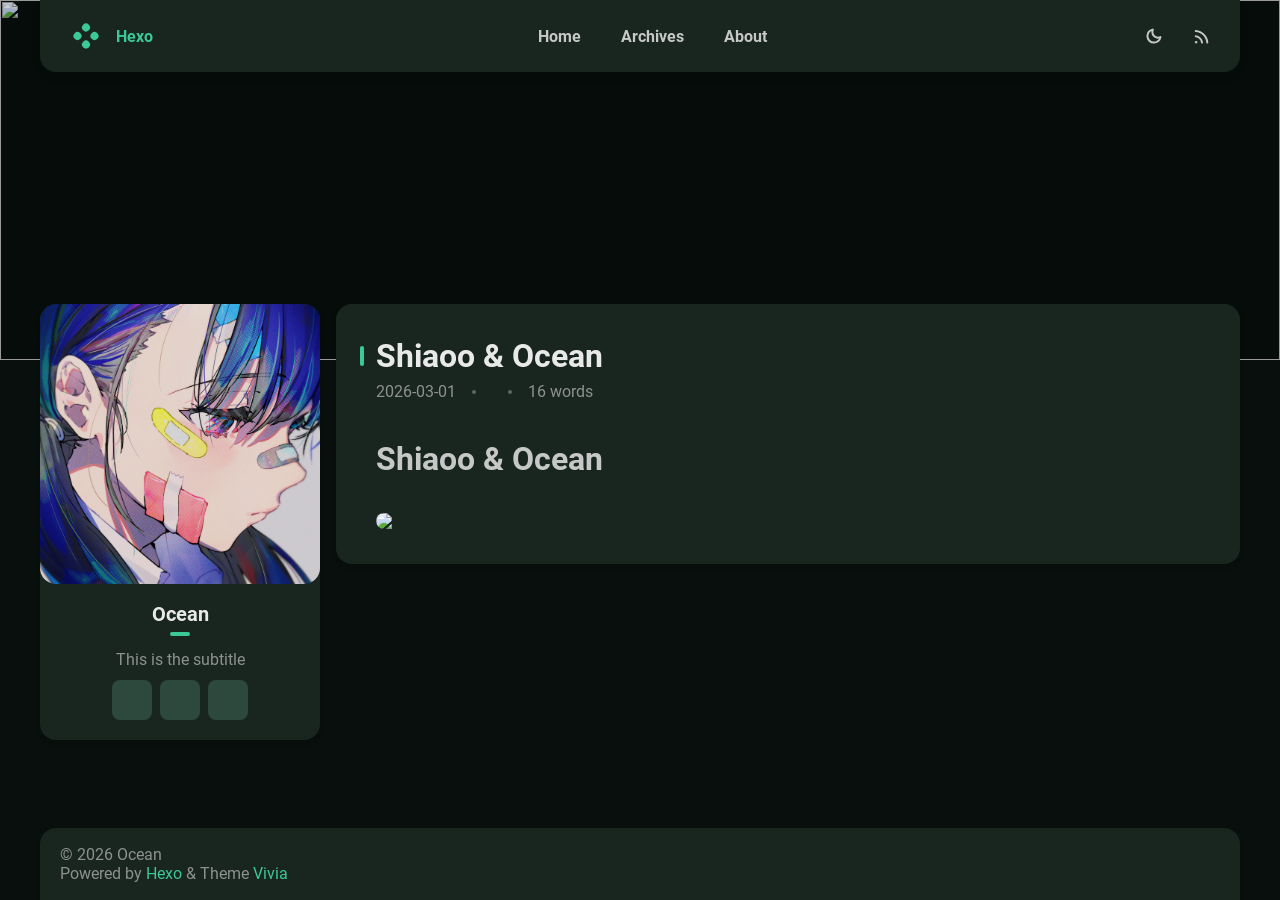
==== commit df0bccf2: "Site updated: 2026-03-01 21:52:15" ====
--- a/about/index.html
+++ b/about/index.html
@@ -14,21 +14,25 @@
   
 
   
-  <title>Hexo</title>
+  <title>Shiaoo &amp; Ocean | Hexo</title>
   <meta name="viewport" content="width=device-width, initial-scale=1, shrink-to-fit=no">
 
   <link rel="preload" href="/css/fonts/Roboto-Regular.ttf" as="font" type="font/ttf" crossorigin="anonymous">
   <link rel="preload" href="/css/fonts/Roboto-Bold.ttf" as="font" type="font/ttf" crossorigin="anonymous">
 
-  <meta property="og:type" content="website">
-<meta property="og:title" content="Hexo">
+  <meta name="description" content="Shiaoo &amp; Ocean">
+<meta property="og:type" content="website">
+<meta property="og:title" content="Shiaoo &amp; Ocean">
 <meta property="og:url" content="http://example.com/about/index.html">
 <meta property="og:site_name" content="Hexo">
+<meta property="og:description" content="Shiaoo &amp; Ocean">
 <meta property="og:locale" content="en_US">
-<meta property="article:published_time" content="2026-03-01T13:24:46.363Z">
-<meta property="article:modified_time" content="2026-03-01T13:24:46.363Z">
+<meta property="og:image" content="http://example.com/images/DSC_1697.jpg">
+<meta property="article:published_time" content="2026-03-01T13:49:00.000Z">
+<meta property="article:modified_time" content="2026-03-01T13:50:52.802Z">
 <meta property="article:author" content="John Doe">
 <meta name="twitter:card" content="summary">
+<meta name="twitter:image" content="http://example.com/images/DSC_1697.jpg">
   
     <link rel="alternate" href="/atom.xml" title="Hexo" type="application/atom+xml">
   
@@ -53,7 +57,7 @@
   
     
 <div id="banner" class="">
-  <img src="/images/backgrand/main.png" itemprop="image">
+  <img src="/images/backgrand/DSC_1888.jpg" itemprop="image">
   <div id="banner-dim"></div>
 </div>
  
@@ -175,7 +179,7 @@
   
     
       <h1 class="p-name article-title" itemprop="headline name">
-        Untitled
+        Shiaoo &amp; Ocean
       </h1>
     
   
@@ -183,20 +187,21 @@
 
         <div class='meta-info-bar'>
           <div class="meta-info">
-  <time class="dt-published" datetime="2026-03-01T13:24:46.363Z" itemprop="datePublished">2026-03-01</time>
+  <time class="dt-published" datetime="2026-03-01T13:49:00.000Z" itemprop="datePublished">2026-03-01</time>
 </div>
           <div class="need-seperator meta-info">
               
           </div>
           <div class="wordcount need-seperator meta-info">
-            0 words 
+            16 words 
           </div>
         </div>
         
       </header>
       <div class="e-content article-entry" itemprop="articleBody">
         
-          
+          <h1 id="Shiaoo-Ocean"><a href="#Shiaoo-Ocean" class="headerlink" title="Shiaoo &amp; Ocean"></a>Shiaoo &amp; Ocean</h1><p><img src="/../images/DSC_1697.jpg"></p>
+
         
       </div>
 
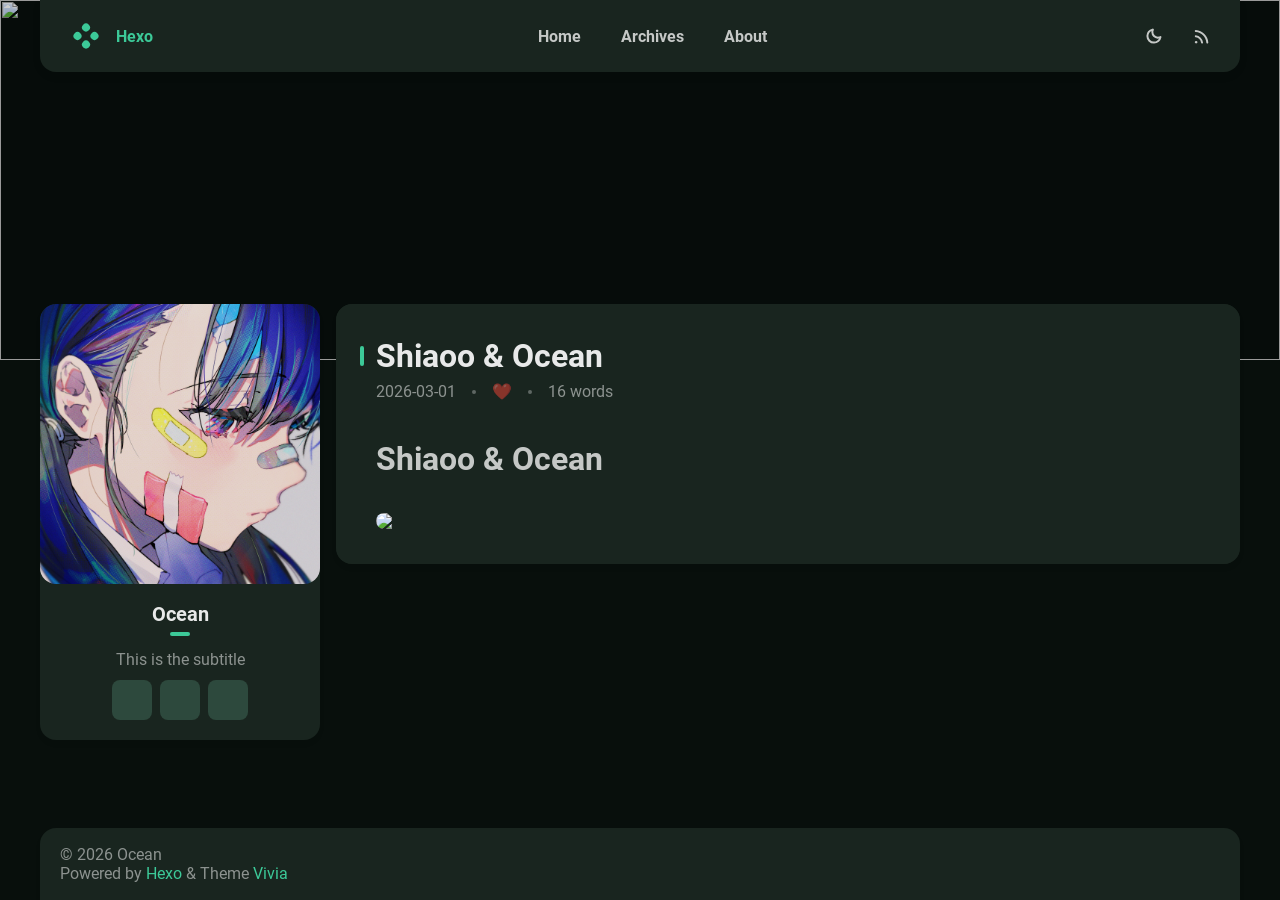
==== commit 5ab18cfb: "Site updated: 2026-03-01 21:58:32" ====
--- a/about/index.html
+++ b/about/index.html
@@ -29,7 +29,7 @@
 <meta property="og:locale" content="en_US">
 <meta property="og:image" content="http://example.com/images/DSC_1697.jpg">
 <meta property="article:published_time" content="2026-03-01T13:49:00.000Z">
-<meta property="article:modified_time" content="2026-03-01T13:50:52.802Z">
+<meta property="article:modified_time" content="2026-03-01T13:58:13.457Z">
 <meta property="article:author" content="John Doe">
 <meta name="twitter:card" content="summary">
 <meta name="twitter:image" content="http://example.com/images/DSC_1697.jpg">
@@ -190,6 +190,10 @@
   <time class="dt-published" datetime="2026-03-01T13:49:00.000Z" itemprop="datePublished">2026-03-01</time>
 </div>
           <div class="need-seperator meta-info">
+            
+            <div class="meta-info">
+              <span>❤️</span>
+            </div>
               
           </div>
           <div class="wordcount need-seperator meta-info">
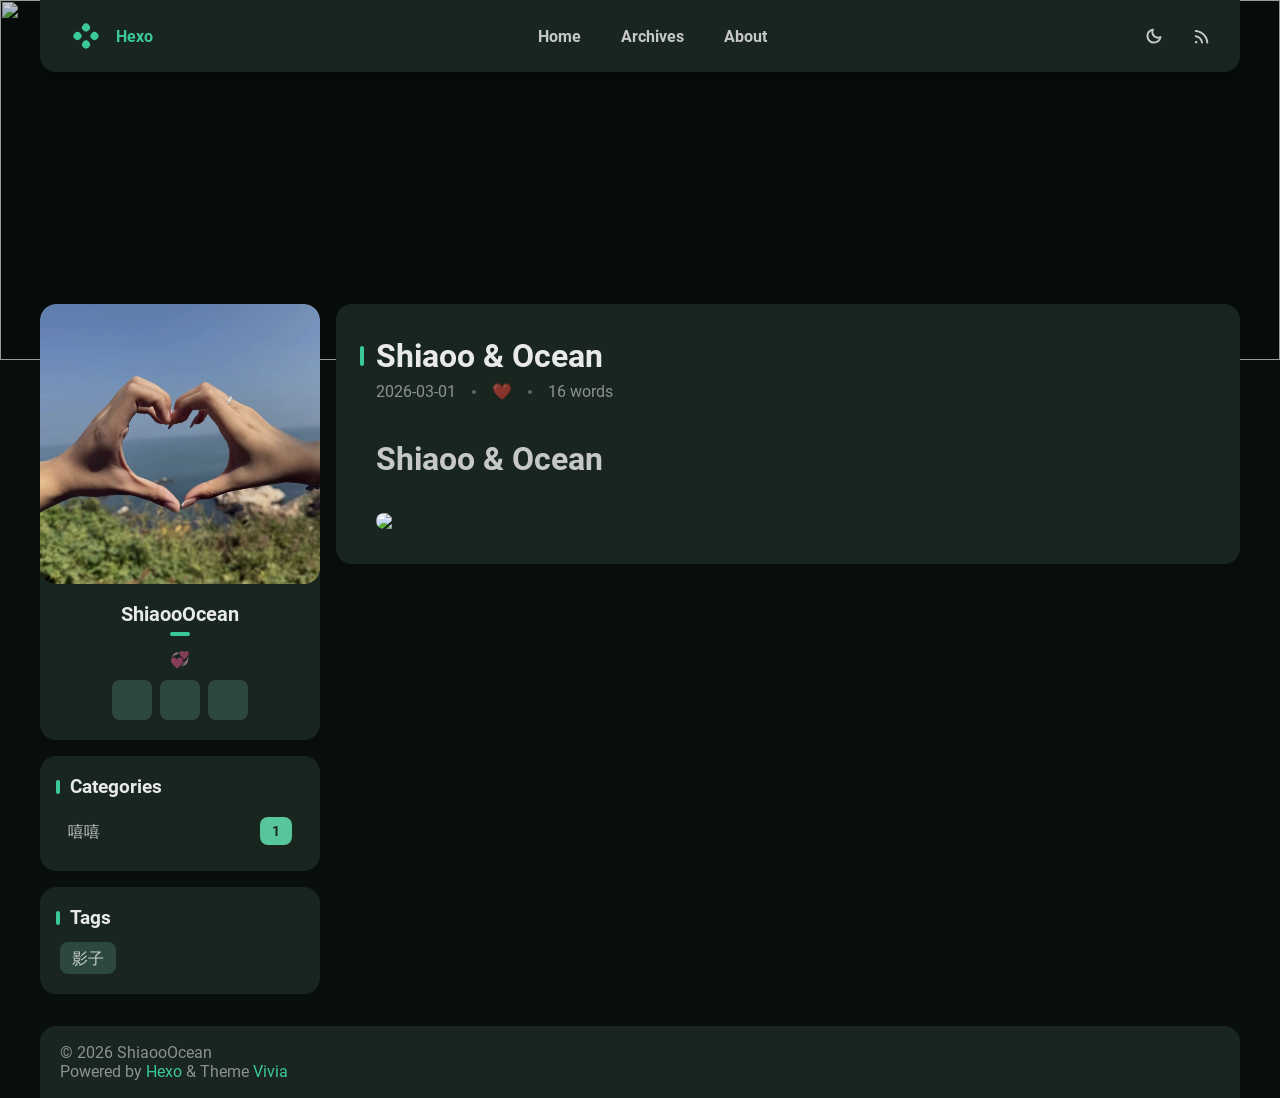
==== commit cc7b804e: "Site updated: 2026-03-02 11:17:15" ====
--- a/about/index.html
+++ b/about/index.html
@@ -29,7 +29,7 @@
 <meta property="og:locale" content="en_US">
 <meta property="og:image" content="http://example.com/images/DSC_1697.jpg">
 <meta property="article:published_time" content="2026-03-01T13:49:00.000Z">
-<meta property="article:modified_time" content="2026-03-01T13:58:13.457Z">
+<meta property="article:modified_time" content="2026-03-02T02:48:04.021Z">
 <meta property="article:author" content="John Doe">
 <meta name="twitter:card" content="summary">
 <meta name="twitter:image" content="http://example.com/images/DSC_1697.jpg">
@@ -57,7 +57,7 @@
   
     
 <div id="banner" class="">
-  <img src="/images/backgrand/DSC_1888.jpg" itemprop="image">
+  <img src="/images/backgrand/3.jpg" itemprop="image">
   <div id="banner-dim"></div>
 </div>
  
@@ -129,14 +129,14 @@
   <div class="info-card">
     <div class="avatar">
       
-        <image src=/images/avatar/main.jpg></image>
+        <image src=/images/avatar/2.jpg></image>
       
       <div class="img-dim"></div>
     </div>
     <div class="info">
-      <div class="username">Ocean </div>
+      <div class="username">ShiaooOcean </div>
       <div class="dot"></div>
-      <div class="subtitle">This is the subtitle </div>
+      <div class="subtitle">💞 </div>
       <div class="link-list">
         
           <a class="link-btn" target="_blank" rel="noopener" href="https://twitter.com" title="Twitter"><i class="fa-brands fa-twitter"></i></a>
@@ -156,9 +156,28 @@
       
 
 
-
-    
-      
+  <div class="widget-wrap">
+    <div class="widget">
+      <h3 class="widget-title">Categories</h3>
+      <div class="category-box">
+            <a class="category-link" href="/categories/%E5%98%BB%E5%98%BB/">
+                嘻嘻
+                <div class="category-count">1</div>
+            </a>
+        </div>
+    </div>
+  </div>
+
+
+    
+      
+  <div class="widget-wrap">
+    <div class="widget">
+      <h3 class="widget-title">Tags</h3>
+      <ul class="widget-tag-list" itemprop="keywords"><li class="widget-tag-list-item"><a class="widget-tag-list-link" href="/tags/%E5%BD%B1%E5%AD%90/" rel="tag">影子</a></li></ul>
+    </div>
+  </div>
+
 
     
   </div>
@@ -231,7 +250,7 @@
   
   <div id="footer-info" class="inner">
     
-    &copy; 2026 Ocean<br>
+    &copy; 2026 ShiaooOcean<br>
     Powered by <a href="https://hexo.io/" target="_blank">Hexo</a> & Theme <a target="_blank" rel="noopener" href="https://github.com/saicaca/hexo-theme-vivia">Vivia</a>
   </div>
 </footer>
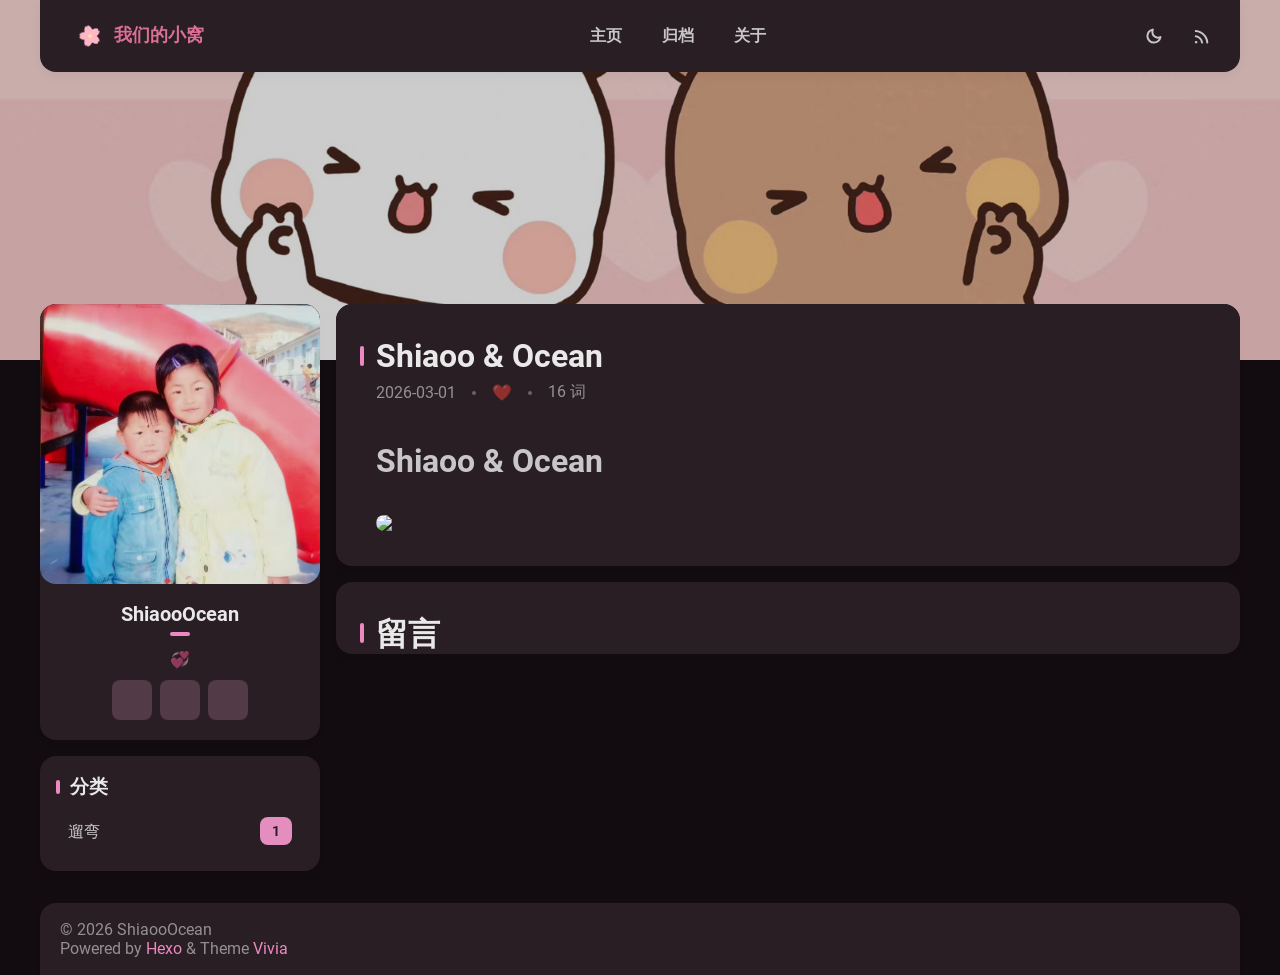
==== commit 907d2a74: "Site updated: 2026-03-07 01:18:01" ====
--- a/about/index.html
+++ b/about/index.html
@@ -14,7 +14,7 @@
   
 
   
-  <title>Shiaoo &amp; Ocean | Hexo</title>
+  <title>Shiaoo &amp; Ocean | 我们的小窝</title>
   <meta name="viewport" content="width=device-width, initial-scale=1, shrink-to-fit=no">
 
   <link rel="preload" href="/css/fonts/Roboto-Regular.ttf" as="font" type="font/ttf" crossorigin="anonymous">
@@ -24,9 +24,9 @@
 <meta property="og:type" content="website">
 <meta property="og:title" content="Shiaoo &amp; Ocean">
 <meta property="og:url" content="http://example.com/about/index.html">
-<meta property="og:site_name" content="Hexo">
+<meta property="og:site_name" content="我们的小窝">
 <meta property="og:description" content="Shiaoo &amp; Ocean">
-<meta property="og:locale" content="en_US">
+<meta property="og:locale" content="zh_CN">
 <meta property="og:image" content="http://example.com/images/DSC_1697.jpg">
 <meta property="article:published_time" content="2026-03-01T13:49:00.000Z">
 <meta property="article:modified_time" content="2026-03-02T02:48:04.021Z">
@@ -34,18 +34,16 @@
 <meta name="twitter:card" content="summary">
 <meta name="twitter:image" content="http://example.com/images/DSC_1697.jpg">
   
-    <link rel="alternate" href="/atom.xml" title="Hexo" type="application/atom+xml">
-  
-  
-    <link rel="icon" media="(prefers-color-scheme: light)" href="/images/favicon-light-32.png" sizes="32x32">
-    <link rel="icon" media="(prefers-color-scheme: light)" href="/images/favicon-light-128.png" sizes="128x128">
-    <link rel="icon" media="(prefers-color-scheme: light)" href="/images/favicon-light-180.png" sizes="180x180">
-    <link rel="icon" media="(prefers-color-scheme: light)" href="/images/favicon-light-192.png" sizes="192x192">
-    <link rel="icon" media="(prefers-color-scheme: dark)" href="/images/favicon-dark-32.png" sizes="32x32">
-    <link rel="icon" media="(prefers-color-scheme: dark)" href="/images/favicon-dark-128.png" sizes="128x128">
-    <link rel="icon" media="(prefers-color-scheme: dark)" href="/images/favicon-dark-180.png" sizes="180x180">
-    <link rel="icon" media="(prefers-color-scheme: dark)" href="/images/favicon-dark-192.png" sizes="192x192">
-  
+    <link rel="alternate" href="/atom.xml" title="我们的小窝" type="application/atom+xml">
+  
+  
+    <link rel="shortcut icon" href="/images/icon/sakura_favicon.png">
+  
+  
+    <link
+      rel="stylesheet"
+      href="https://cdn.staticfile.net/waline/3.0.0-alpha.9/waline.css"
+    />
   
   
 <link rel="stylesheet" href="/css/style.css">
@@ -57,7 +55,7 @@
   
     
 <div id="banner" class="">
-  <img src="/images/backgrand/3.jpg" itemprop="image">
+  <img src="/images/backgrand/yier.jpeg" itemprop="image">
   <div id="banner-dim"></div>
 </div>
  
@@ -65,24 +63,22 @@
   <div id="main-grid" class="  ">
     <div id="nav" class=""  >
       <navbar id="navbar">
-  <nav id="title-nav">
-    <a href="/">
-      <div id="vivia-logo">
-        <div class="dot"></div>
-        <div class="dot"></div>
-        <div class="dot"></div>
-        <div class="dot"></div>
-      </div>
-      <div>Hexo </div>
-    </a>
-  </nav>
+<nav id="title-nav">
+  <a href="/" style="display: flex; align-items: center; text-decoration: none;">
+    <!-- 直接调用你的 favicon 图片 -->
+    <img src="/images/icon/sakura_favicon.png" alt="Logo" style="width: 28px; height: 28px; margin-right: 10px; flex-shrink: 0;">
+    
+    <!-- 网站标题 -->
+    <div style="color: #db7093; font-weight: bold; font-size: 1.1rem; line-height: 1;">我们的小窝</div>
+  </a>
+</nav>
   <nav id="main-nav">
     
-      <a class="main-nav-link" href="/">Home</a>
-    
-      <a class="main-nav-link" href="/archives">Archives</a>
-    
-      <a class="main-nav-link" href="/about">About</a>
+      <a class="main-nav-link" href="/">主页</a>
+    
+      <a class="main-nav-link" href="/archives">归档</a>
+    
+      <a class="main-nav-link" href="/about">关于</a>
     
   </nav>
   <nav id="sub-nav">
@@ -91,7 +87,7 @@
       <span class="dark-mode-icon"><svg xmlns="http://www.w3.org/2000/svg" height="20" viewBox="0 -960 960 960" width="20"><path d="M480.239-116.413q-152.63 0-258.228-105.478Q116.413-327.37 116.413-480q0-130.935 77.739-227.435t206.304-125.043q43.022-9.631 63.87 10.869t3.478 62.805q-8.891 22.043-14.315 44.463-5.424 22.42-5.424 46.689 0 91.694 64.326 155.879 64.325 64.186 156.218 64.186 24.369 0 46.978-4.946 22.609-4.945 44.413-14.076 42.826-17.369 62.967 1.142 20.142 18.511 10.511 61.054Q807.174-280 712.63-198.206q-94.543 81.793-232.391 81.793Zm0-95q79.783 0 143.337-40.217 63.554-40.218 95.793-108.283-15.608 4.044-31.097 5.326-15.49 1.283-31.859.805-123.706-4.066-210.777-90.539-87.071-86.473-91.614-212.092-.24-16.369.923-31.978 1.164-15.609 5.446-30.978-67.826 32.478-108.282 96.152Q211.652-559.543 211.652-480q0 111.929 78.329 190.258 78.329 78.329 190.258 78.329ZM466.13-465.891Z"/></svg></span>
     </a>
     
-      <a id="nav-rss-link" class="nav-icon mobile-hide" href="/atom.xml" title="RSS Feed">
+      <a id="nav-rss-link" class="nav-icon mobile-hide" href="/atom.xml" title="RSS 订阅">
         <svg xmlns="http://www.w3.org/2000/svg" height="20" viewBox="0 -960 960 960" width="20"><path d="M198-120q-25.846 0-44.23-18.384-18.384-18.385-18.384-44.23 0-25.846 18.384-44.23 18.384-18.385 44.23-18.385 25.846 0 44.23 18.385 18.384 18.384 18.384 44.23 0 25.845-18.384 44.23Q223.846-120 198-120Zm538.385 0q-18.846 0-32.923-13.769-14.076-13.769-15.922-33.23-8.692-100.616-51.077-188.654-42.385-88.039-109.885-155.539-67.5-67.501-155.539-109.885Q283-663.462 182.385-672.154q-19.461-1.846-33.23-16.23-13.769-14.385-13.769-33.846t14.076-32.922q14.077-13.461 32.923-12.23 120.076 8.692 226.038 58.768 105.961 50.077 185.73 129.846 79.769 79.769 129.846 185.731 50.077 105.961 58.769 226.038 1.231 18.846-12.538 32.922Q756.461-120 736.385-120Zm-252 0q-18.231 0-32.423-13.461t-18.653-33.538Q418.155-264.23 348.886-333.5q-69.27-69.27-166.501-84.423-20.077-4.462-33.538-18.961-13.461-14.5-13.461-33.346 0-19.076 13.884-33.23 13.884-14.153 33.115-10.922 136.769 15.384 234.384 112.999 97.615 97.615 112.999 234.384 3.231 19.23-10.538 33.115Q505.461-120 484.385-120Z"/></svg>
       </a>
     
@@ -103,14 +99,14 @@
 <div id="nav-dropdown" class="hidden">
   <div id="dropdown-link-list">
     
-      <a class="nav-dropdown-link" href="/">Home</a>
-    
-      <a class="nav-dropdown-link" href="/archives">Archives</a>
-    
-      <a class="nav-dropdown-link" href="/about">About</a>
-    
-    
-      <a class="nav-dropdown-link" href="/atom.xml" title="RSS Feed">RSS</a>
+      <a class="nav-dropdown-link" href="/">主页</a>
+    
+      <a class="nav-dropdown-link" href="/archives">归档</a>
+    
+      <a class="nav-dropdown-link" href="/about">关于</a>
+    
+    
+      <a class="nav-dropdown-link" href="/atom.xml" title="RSS 订阅">RSS</a>
      
     </div>
 </div>
@@ -129,7 +125,7 @@
   <div class="info-card">
     <div class="avatar">
       
-        <image src=/images/avatar/2.jpg></image>
+        <image src=/images/avatar/3.jpg></image>
       
       <div class="img-dim"></div>
     </div>
@@ -158,10 +154,10 @@
 
   <div class="widget-wrap">
     <div class="widget">
-      <h3 class="widget-title">Categories</h3>
+      <h3 class="widget-title">分类</h3>
       <div class="category-box">
-            <a class="category-link" href="/categories/%E5%98%BB%E5%98%BB/">
-                嘻嘻
+            <a class="category-link" href="/categories/%E9%81%9B%E5%BC%AF/">
+                遛弯
                 <div class="category-count">1</div>
             </a>
         </div>
@@ -171,13 +167,6 @@
 
     
       
-  <div class="widget-wrap">
-    <div class="widget">
-      <h3 class="widget-title">Tags</h3>
-      <ul class="widget-tag-list" itemprop="keywords"><li class="widget-tag-list-item"><a class="widget-tag-list-link" href="/tags/%E5%BD%B1%E5%AD%90/" rel="tag">影子</a></li></ul>
-    </div>
-  </div>
-
 
     
   </div>
@@ -216,7 +205,7 @@
               
           </div>
           <div class="wordcount need-seperator meta-info">
-            16 words 
+            16 词 
           </div>
         </div>
         
@@ -243,6 +232,23 @@
 
 
 
+
+  <div id="wl-comment-card" class="wl-comment-card">
+    <div class="main-title-bar">
+      <div class="main-title-dot"></div>
+      <div class="main-title">留言 </div>
+    </div>
+    <div id="waline"></div>
+  </div>
+  <script type="module">
+    import { init } from 'https://cdn.staticfile.net/waline/3.0.0-alpha.9/waline.js';
+
+    init({
+      el: '#waline',
+      serverURL: 'https://my-waline-comment-two.vercel.app',
+      dark: 'html[theme="dark"]',
+    });
+  </script>
 
     </div>
     <div id="footer-wrapper">
--- a/css/style.css
+++ b/css/style.css
@@ -5,7 +5,7 @@
   --neut-L30: rgba(255,255,255,0.3);
   --neut-L10: rgba(255,255,255,0.1);
   --banner-dim: rgba(0,0,0,0.2);
-  --primary-hue: 165;
+  --primary-hue: 345;
   --main-title: rgba(255,255,255,0.9);
   --btn-content: var(--neut-L75);
   --btn-content-hover: var(--btn-content);
@@ -73,37 +73,37 @@
 }
 @supports not (color: oklch(0 0 0)) {
   :root {
-    --primary: #3cc998;
-    --nav-dropdown-bg: #0d1914;
-    --page-background: #080f0c;
-    --card-background: #19251f;
-    --btn-bg: #2d493d;
-    --btn-hover: #3d5d4f;
-    --btn-active: #476d5c;
-    --card-btn-hover: #1f332a;
-    --card-btn-active: #294036;
-    --btn-text-hover: #0d1914;
-    --btn-text-active: #08120e;
-    --timeline-dim-dot: #476d5c;
-    --title-active: #32a67d;
-    --tag-dot: #19251f;
-    --highlight-selection: #294036;
-    --article-code-bg: #334f42;
-    --article-block: #0d1914;
-    --link-hover-bg: #0a553d;
-    --link-active-bg: #074631;
-    --blockquote-bg: #0d1914;
-    --color-picker-range: #334f42;
-    --badge-bg: #58c69b;
-    --text-on-light: #19251f;
-    --pagenav-curr-text: #19251f;
-    --input-field: #0d1914;
-    --primary-btn-text: #19251f;
-    --enter-btn-bg: #0d1914;
-    --enter-btn-hover: #1f332a;
-    --enter-btn-active: #294036;
-    --selection-bg: #0a553d;
-    --code-block-selection-bg: #0a553d;
+    --primary: #ec88c2;
+    --nav-dropdown-bg: #1d1218;
+    --page-background: #120b0f;
+    --card-background: #291e24;
+    --btn-bg: #523a47;
+    --btn-hover: #684b5b;
+    --btn-active: #78586a;
+    --card-btn-hover: #392831;
+    --card-btn-active: #48333f;
+    --btn-text-hover: #1d1218;
+    --btn-text-active: #150c11;
+    --timeline-dim-dot: #78586a;
+    --title-active: #c270a0;
+    --tag-dot: #291e24;
+    --highlight-selection: #48333f;
+    --article-code-bg: #583f4d;
+    --article-block: #1d1218;
+    --link-hover-bg: #663551;
+    --link-active-bg: #542a43;
+    --blockquote-bg: #1d1218;
+    --color-picker-range: #583f4d;
+    --badge-bg: #e48ebf;
+    --text-on-light: #291e24;
+    --pagenav-curr-text: #291e24;
+    --input-field: #1d1218;
+    --primary-btn-text: #291e24;
+    --enter-btn-bg: #1d1218;
+    --enter-btn-hover: #392831;
+    --enter-btn-active: #48333f;
+    --selection-bg: #663551;
+    --code-block-selection-bg: #663551;
   }
 }
 :root[theme='light'] {
@@ -158,31 +158,31 @@
 }
 @supports not (color: oklch(0 0 0)) {
   :root[theme='light'] {
-    --primary: #22b988;
-    --page-background: #e9f1ed;
-    --nav-dropdown-bg: #f5f9f7;
-    --btn-bg: #e0f4ea;
-    --btn-content: #008760;
-    --btn-hover: #c0e9d6;
-    --btn-active: #9cdfc1;
-    --btn-text-hover: #e0f4ea;
-    --btn-text-active: #f3fbf7;
-    --btn-text-content: #22b988;
-    --card-btn-hover: #f5f9f7;
-    --card-btn-active: #cde5d9;
-    --title-active: #19966e;
-    --link-hover-bg: #e0f4ea;
-    --link-active-bg: #c0e9d6;
-    --article-code-bg: #e3f3eb;
-    --blockquote-bg: #f5f9f7;
-    --badge-bg: #e3f3eb;
-    --text-on-light: #008760;
-    --color-picker-range: #e3f3eb;
-    --input-field: #f5f9f7;
-    --enter-btn-bg: #f5f9f7;
-    --enter-btn-hover: #e9f5ef;
-    --enter-btn-active: #cde5d9;
-    --selection-bg: #c0e9d6;
+    --primary: #db78b2;
+    --page-background: #f4ecf0;
+    --nav-dropdown-bg: #fbf7f9;
+    --btn-bg: #fce8f2;
+    --btn-content: #a25281;
+    --btn-hover: #f8d1e6;
+    --btn-active: #f5b9da;
+    --btn-text-hover: #fce8f2;
+    --btn-text-active: #fef6fa;
+    --btn-text-content: #db78b2;
+    --card-btn-hover: #fbf7f9;
+    --card-btn-active: #eed7e3;
+    --title-active: #b26191;
+    --link-hover-bg: #fce8f2;
+    --link-active-bg: #f8d1e6;
+    --article-code-bg: #f9e9f1;
+    --blockquote-bg: #fbf7f9;
+    --badge-bg: #f9e9f1;
+    --text-on-light: #a25281;
+    --color-picker-range: #f9e9f1;
+    --input-field: #fbf7f9;
+    --enter-btn-bg: #fbf7f9;
+    --enter-btn-hover: #faeef4;
+    --enter-btn-active: #eed7e3;
+    --selection-bg: #f8d1e6;
   }
 }
 body {
